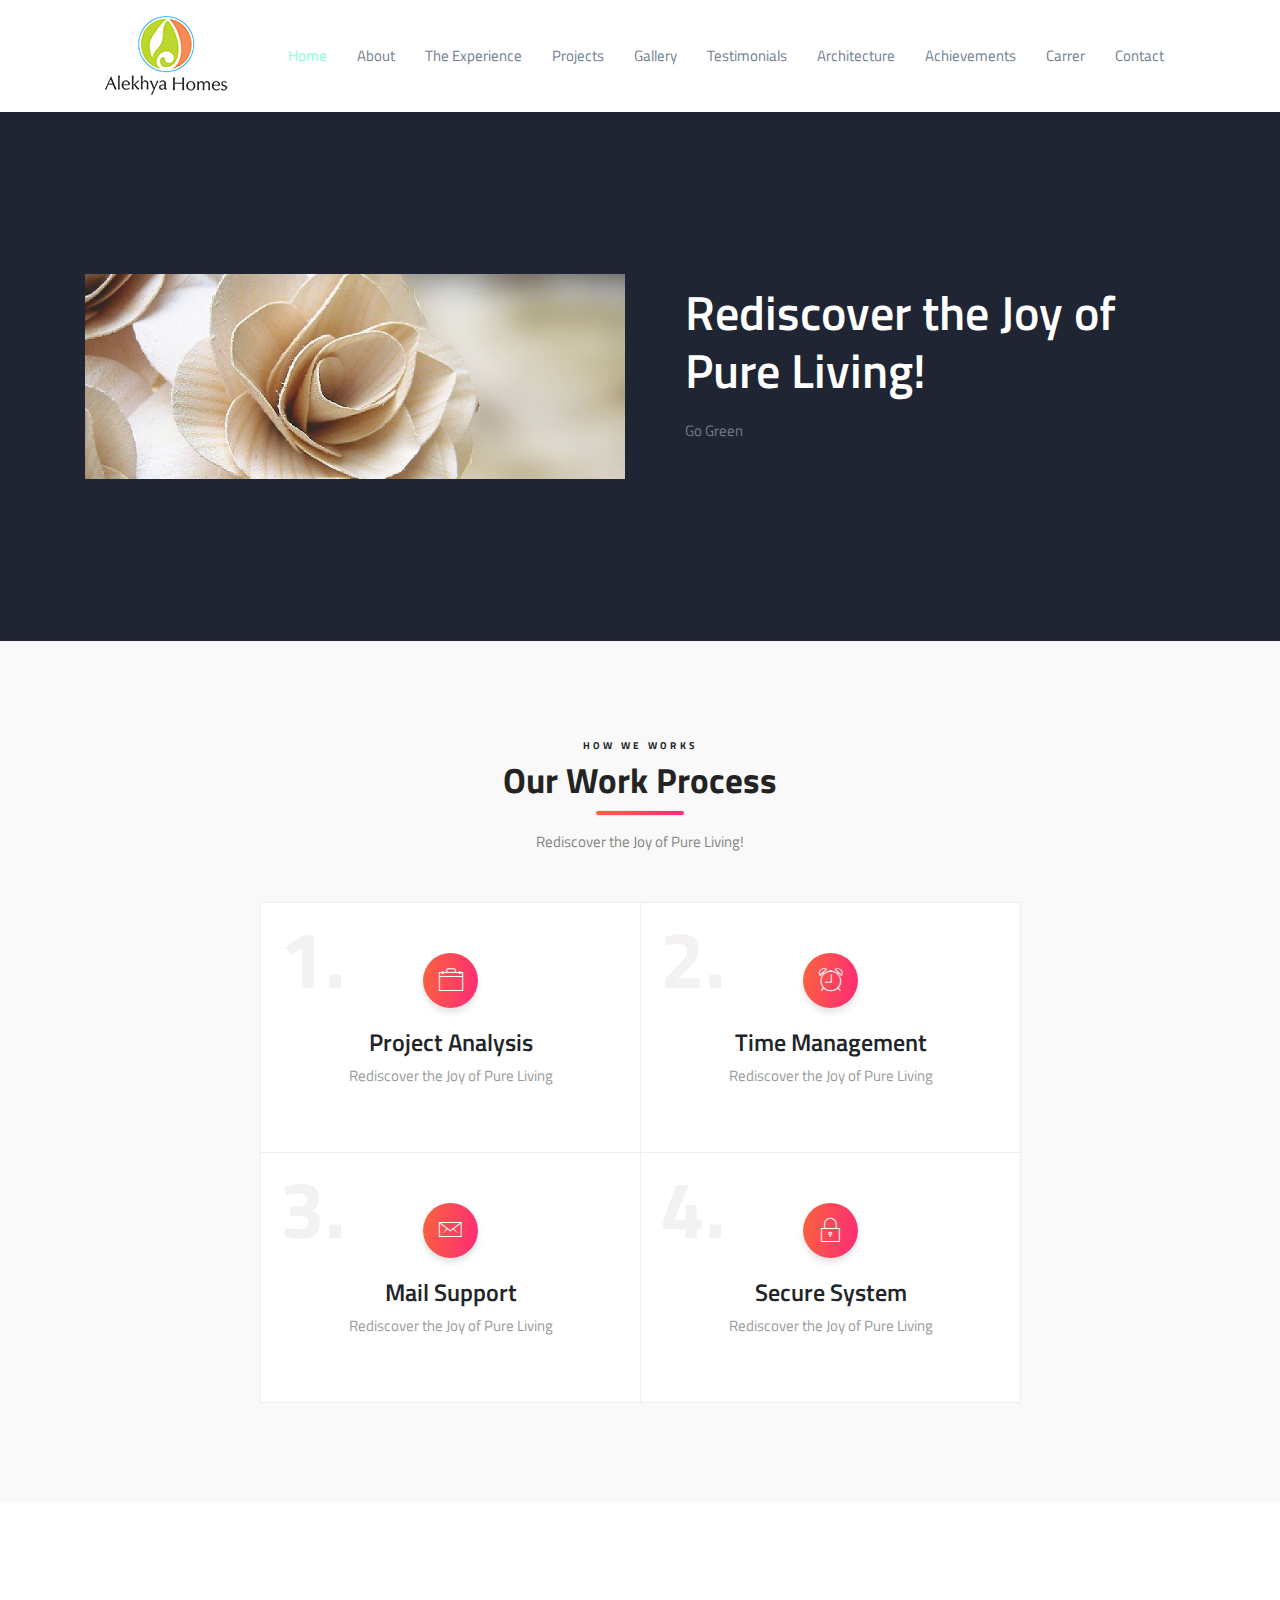
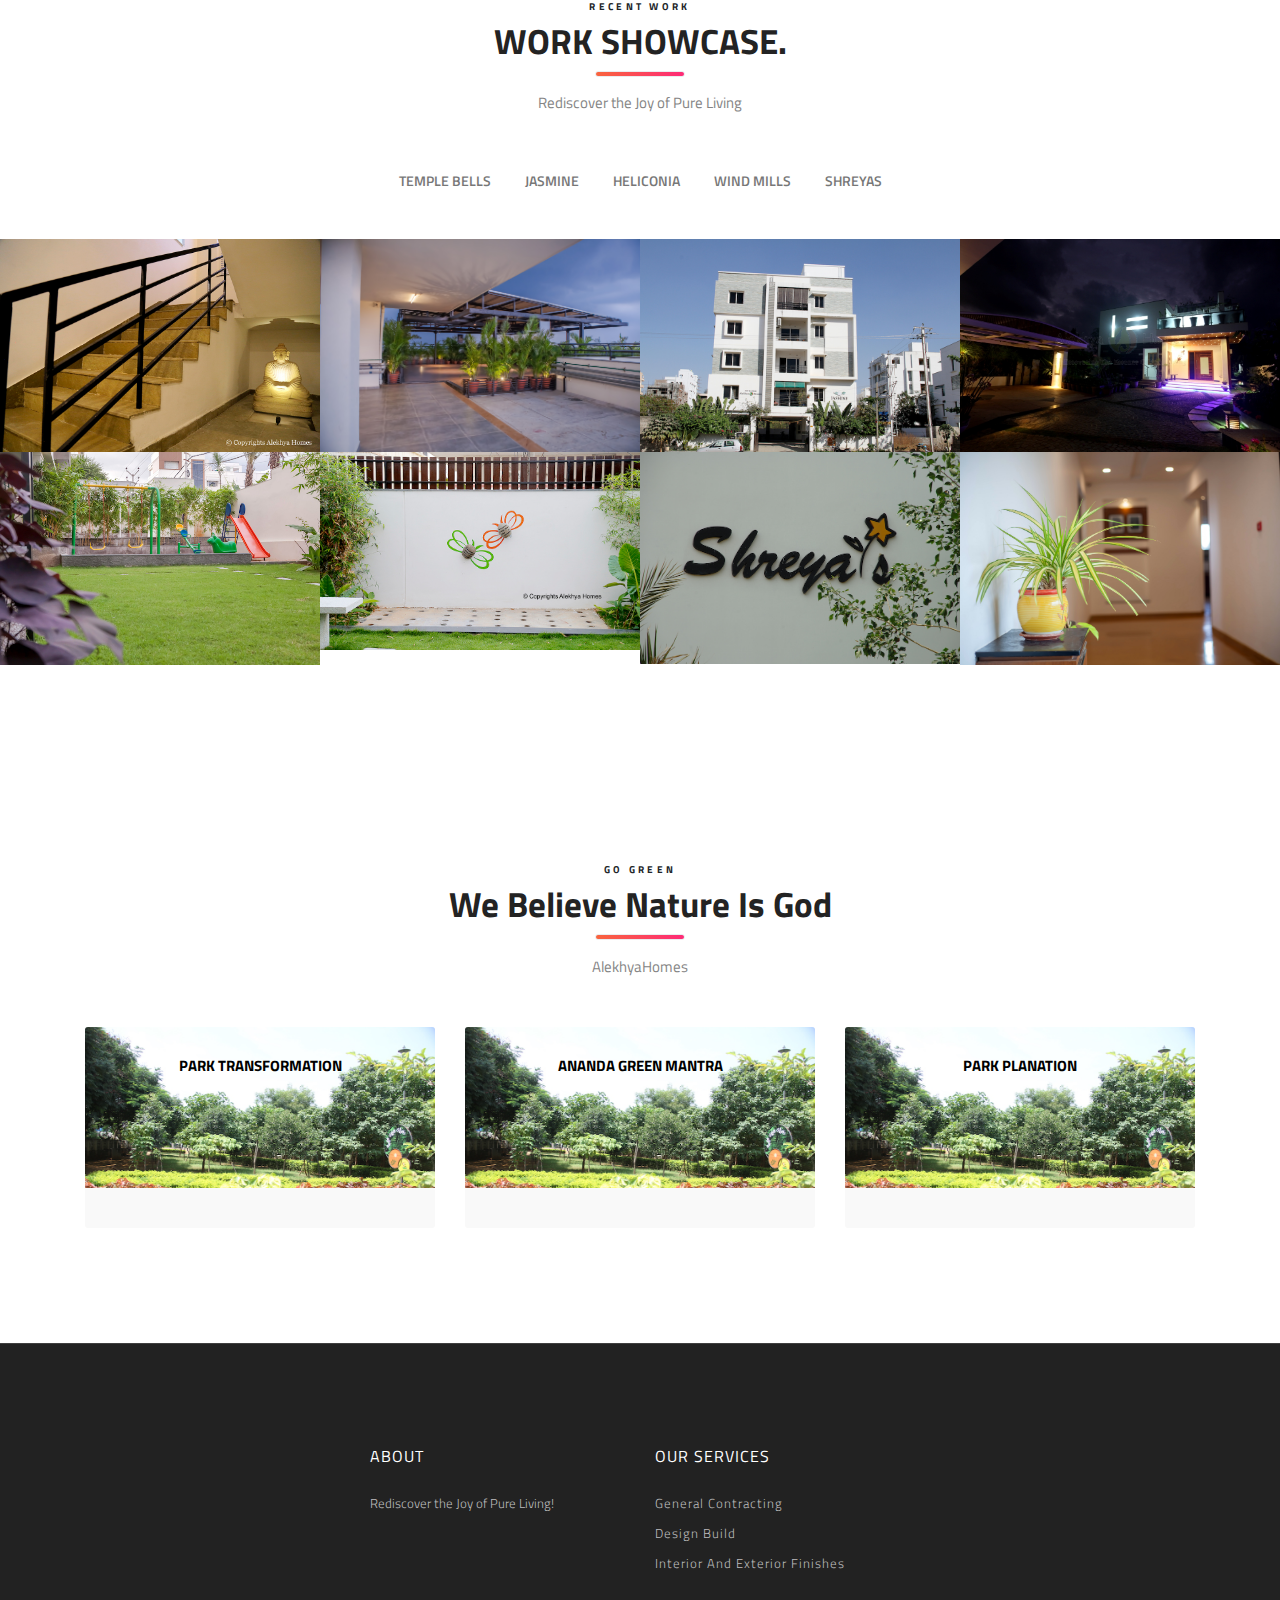
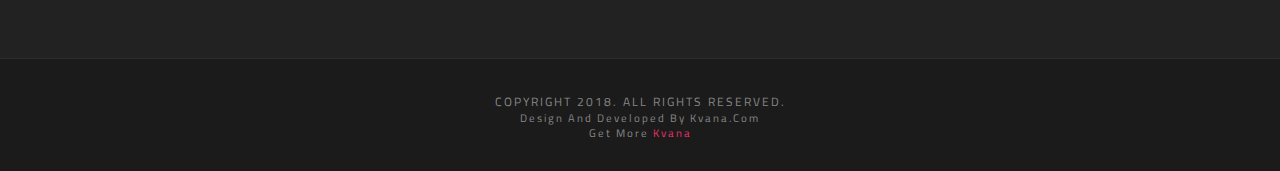
==== index.html @ a881b947 "new website" ====
<!DOCTYPE html>
<!--[if lt IE 7]>      <html class="no-js lt-ie9 lt-ie8 lt-ie7"> <![endif]-->
<!--[if IE 7]>         <html class="no-js lt-ie9 lt-ie8"> <![endif]-->
<!--[if IE 8]>         <html class="no-js lt-ie9"> <![endif]-->
<!--[if gt IE 8]><!--> 
<html class="no-js"> <!--<![endif]-->
<head>
  <meta http-equiv="Content-Type" content="text/html; charset=UTF-8">
  <meta name="description" content="AlekyaHomes | Rediscover the Joy  of Pure Living">

  <title>AlekyaHomes |Rediscover the Joy  of Pure Living </title>

<!-- Mobile Specific Meta
  ================================================== -->
  <meta name="viewport" content="width=device-width, initial-scale=1">
  
  <!-- Favicon -->
  <link rel="shortcut icon" type="image/x-icon" href="images/logo.png" />
  
  <!-- CSS
  ================================================== -->
  <!-- Themefisher Icon font -->
  <link rel="stylesheet" href="plugins/themefisher-font/style.css">
  <!-- bootstrap.min css -->
  <link rel="stylesheet" href="plugins/bootstrap/dist/css/bootstrap.min.css">
  <!-- Lightbox.min css -->
  <link rel="stylesheet" href="plugins/lightbox2/dist/css/lightbox.min.css">
  <!-- Slick Carousel -->
  <link rel="stylesheet" href="plugins/slick-carousel/slick/slick.css">
  <link rel="stylesheet" href="plugins/slick-carousel/slick/slick-theme.css">
  <!-- Main Stylesheet -->
  <link rel="stylesheet" href="css/style.css">

</head>

<body id="body">

 <!--
  Start Preloader
  ==================================== -->
  <div id="preloader">
    <div class="preloader">
      <div class="sk-circle1 sk-child"></div>
      <div class="sk-circle2 sk-child"></div>
      <div class="sk-circle3 sk-child"></div>
      <div class="sk-circle4 sk-child"></div>
      <div class="sk-circle5 sk-child"></div>
      <div class="sk-circle6 sk-child"></div>
      <div class="sk-circle7 sk-child"></div>
      <div class="sk-circle8 sk-child"></div>
      <div class="sk-circle9 sk-child"></div>
      <div class="sk-circle10 sk-child"></div>
      <div class="sk-circle11 sk-child"></div>
      <div class="sk-circle12 sk-child"></div>
    </div>
  </div> 
  <!--
  End Preloader
  ==================================== -->


  

<!--
Fixed Navigation
==================================== -->
<section class="header  navigation" style="background-color: white !important">
   <div class="container">
      <div class="row">
         <div class="col-md-12">
            <nav class="navbar navbar-expand-md">
               <a class="navbar-brand" href="index.html">
                  <img src="images/logo.png" alt="logo">
               </a>  
            <button class="navbar-toggler" type="button" data-toggle="collapse" data-target="#navbarSupportedContent" aria-controls="navbarSupportedContent" aria-expanded="false" aria-label="Toggle navigation">
               <span class="tf-ion-android-menu"></span>
            </button>
         <div class="collapse navbar-collapse" id="navbarSupportedContent">
            <ul class="navbar-nav ml-auto">
               <li class="nav-item active">
                  <a class="nav-link" href="index.html">Home </a>
               </li>
               <li class="nav-item">
                  <a class="nav-link" href="about.html">About</a>
               </li>
               <li class="nav-item">
                  <a class="nav-link" href="experience.html">The Experience</a>
               </li>
               <li class="nav-item">
                  <a class="nav-link" href="project.html">Projects</a>
               </li>
               <li class="nav-item">
                  <a class="nav-link" href="gallery.html">Gallery</a>
			   </li>
			   <li class="nav-item">
				<a class="nav-link" href="testimonials.html">Testimonials</a>
			 </li>
			 <li class="nav-item">
				<a class="nav-link" href="architecture.html">Architecture</a>
			 </li>
			 <li class="nav-item">
				<a class="nav-link" href="achievements.html">Achievements</a>
			 </li>
			 <li class="nav-item">
				<a class="nav-link" href="contact.html">Carrer</a>
			 </li>
			 <li class="nav-item">
				<a class="nav-link" href="contact.html">Contact</a>
			 </li>   
            </ul>
         </div>
      </nav>
      
   </div>
</div>
</div>
</section>

 <!--
Welcome Slider
==================================== -->

<section class="hero-area">
	<div class="container">
		<div class="row">
			<div class="col-md-6">
				 <!-- <img class="img-fluid rounded" src="images/slider/video-player-thumb.jpg" alt=""> -->
						 <video height="100%" width="100%"  id="video"  poster="images/slider/video-player-thumb.jpg"onclick="fun()">
							<source src="videoplayback.webm" >
						</video> 
						<script>
							function fun(){
								var video = document.getElementById('video'); 
								video.addEventListener('click',function(){
									// video.play(); 
									if(video.paused) { video.play(); }
									else { video.pause(); }
									 });
							}
						</script>
						<!-- <iframe src="Wood Rose - Fine Living Apartments.mp4" frameborder="0" allowfullscreen></iframe> -->
				</div>
			<br>

			<div class="col-md-6">
				<div class="block">
					&nbsp;
					<h2>Rediscover the Joy  of Pure Living!</h2>
					<p>Go Green</p>
					<ul class="list-inline wow fadeInUp" data-wow-duration=".5s" data-wow-delay=".7s">
						<!-- <li class="list-inline-item">
							<a href="kvana.com" target="_blank" class="btn btn-main">Download More</a>		
						</li> -->
					</ul>
				</div>
			</div>
		</div>
	</div>
</section>	



<!--
Start About Section
==================================== -->
<section class="service-2 section bg-gray">
  <div class="container">
    <div class="row">
      <div class="col">
        <div class="title text-center">
          <h4>How We Works</h4>
          <h2>Our work process</h2>
          <span class="border"></span>
          <p>Rediscover the Joy  of Pure Living!</p>
        </div>
      </div>
    </div>
    <div class="row justify-content-center">
      <div class="col-md-4 col-sm-6 p-0">
        <div class="service-item text-center">
            <span class="count">1.</span>
            <i class="tf-ion-ios-briefcase-outline"></i>
            <h4>Project Analysis</h4>
            <p>Rediscover the Joy  of Pure Living</p>
        </div>
      </div>
      <div class="col-md-4 col-sm-6 p-0">
        <div class="service-item text-center">
          <span class="count">2.</span>
          <i class="tf-ion-ios-alarm-outline"></i>
          <h4>Time Management</h4>
          <p>Rediscover the Joy  of Pure Living</p>
        </div>
      </div>
      <div class="w-100"></div>
      <div class="col-md-4 col-sm-6 p-0">
        <div class="service-item text-center">
          <span class="count">3.</span>
          <i class="tf-ion-ios-email-outline"></i>
          <h4>Mail Support</h4>
          <p>Rediscover the Joy  of Pure Living</p>
        </div>
      </div>
      <div class="col-md-4 col-sm-6 p-0">
        <div class="service-item text-center">
          <span class="count">4.</span>
          <i class="tf-ion-ios-locked-outline"></i>
          <h4>Secure System</h4>
          <p>Rediscover the Joy  of Pure Living</p>
        </div>
      </div>
    </div>    <!-- End row -->
  </div>    <!-- End container -->
</section>   <!-- End section -->

<!-- Start Portfolio Section
=========================================== -->
<section class="portfolio section" id="portfolio">
	<div class="container-fluid">
		<div class="row">
			<div class="col">
				<div class="title text-center">
					<h4>RECENT WORK</h4>
					<h2>WORK SHOWCASE.</h2>
					<span class="border"></span>
					<p>Rediscover the Joy  of Pure Living</p>
				</div>
			</div>
		</div>
		<div class="row" >
			<div class="col-lg-12">
				<!-- /section title -->
				<div class="portfolio-filter">
					<button type="button" data-filter=".TempleBells">Temple Bells</button>
					<button type="button" data-filter=".Jasmine">Jasmine</button>
					<button type="button" data-filter=".Heliconia">Heliconia</button>
					<button type="button" data-filter=".WindMills">Wind Mills</button>
					<button type="button" data-filter=".Shreyas">Shreyas</button>
				</div>
			</div>
		</div> <!-- /end col-lg-12 -->
		<div class="row portfolio-items-wrapper">
			<div class="col-6 col-md-3 padding-0 mix TempleBells">
				<div class="portfolio-block">
					<img class="img-fluid" src="images/portfolio/portfolio-1.jpg" alt="">
					<div class="caption">
						<a class="search-icon" href="images/portfolio/portfolio-1.jpg" data-lightbox="image-1">
							<i class="tf-ion-ios-search-strong"></i>
						</a>
						<h4><a href="">TempleBells</a></h4>
					</div>
				</div>
			</div>
			
				<div class="col-6 col-md-3 padding-0 mix TempleBells Heliconia">
					<div class="portfolio-block">
						<img class="img-fluid" src="images/portfolio/portfolio-7.jpg" alt="">
						<div class="caption">
							<a class="search-icon" href="images/portfolio/portfolio-7.jpg" data-lightbox="image-2">
								<i class="tf-ion-ios-search-strong"></i>
							</a>
							<h4><a href="">TempleBells</a></h4>
						</div>
					</div>
				</div>
			<div class="col-6 col-md-3 padding-0 mix Jasmine">
				<div class="portfolio-block ">
					<img class="img-fluid" src="images/portfolio/portfolio-2.jpg" alt="">
					<div class="caption">
						<a class="search-icon" href="images/portfolio/portfolio-2.jpg" data-lightbox="image-1">
							<i class="tf-ion-ios-search-strong"></i>
						</a>
						<h4><a href="">Jasmine</a></h4>
					</div>
				</div>
			</div>
			<div class="col-6 col-md-3 padding-0 mix Jasmine">
				<div class="portfolio-block ">
					<img class="img-fluid" src="images/portfolio/portfolio-8.jpg" alt="">
					<div class="caption">
						<a class="search-icon" href="images/portfolio/portfolio-8.jpg" data-lightbox="image-2">
							<i class="tf-ion-ios-search-strong"></i>
						</a>
						<h4><a href="">Jasmine</a></h4>
					</div>
				</div>
			</div>
			<div class="col-6 col-md-3 padding-0 mix WindMills">
				<div class="portfolio-block">
					<img class="img-fluid" src="images/portfolio/portfolio-3.jpg" alt="">
					<div class="caption">
						<a class="search-icon" href="images/portfolio/portfolio-3.jpg" data-lightbox="image-1">
							<i class="tf-ion-ios-search-strong"></i>
						</a>
						<h4><a href="">WindMills</a></h4>
					</div>
				</div>
			</div>
			<div class="col-6 col-md-3 padding-0 mix Heliconia">
				<div class="portfolio-block">
					<img class="img-fluid" src="images/portfolio/portfolio-4.jpg" alt="">
					<div class="caption">
						<a class="search-icon" href="images/portfolio/portfolio-4.jpg" data-lightbox="image-1">
							<i class="tf-ion-ios-search-strong"></i>
						</a>
						<h4><a href="">Heliconia</a></h4>
					</div>
				</div>
			</div>
			<div class="col-6 col-md-3 padding-0 mix Shreyas">
				<div class="portfolio-block">
					<img class="img-fluid" src="images/portfolio/portfolio-5.jpg" alt="">
					<div class="caption">
						<a class="search-icon" href="images/portfolio/portfolio-5.jpg" data-lightbox="image-1">
							<i class="tf-ion-ios-search-strong"></i>
						</a>
						<h4><a href="">Shreyas</a></h4>
					</div>
				</div>
			</div>
			<div class="col-6 col-md-3 padding-0 mix Shreyas WindMills">
				<div class="portfolio-block">
					<img class="img-fluid" src="images/portfolio/portfolio-6.jpg" alt="">
					<div class="caption">
						<a class="search-icon" href="images/portfolio/portfolio-6.jpg" data-lightbox="image-2">
							<i class="tf-ion-ios-search-strong"></i>
						</a>
						<h4><a href="">Shreyas</a></h4>
					</div>
				</div>
			</div>
		
		</div>
	</div> <!-- end row -->
</section>   <!-- End section -->
					
				
				
				
			


<!-- Start Pricing section
		=========================================== -->
	<section class="pricing-table  section" id="pricing">
		<div class="container">
			<div class="row">
				<div class="col">
					<div class="title text-center">
						<h4>Go Green</h4>
						<h2>We Believe Nature is God </h2>
						<span class="border"></span>
						<p>AlekhyaHomes</p>
					</div>
				</div>
			</div>
			<div class="row">
				<!-- single pricing table -->
				<div class="col-md-4 col-sm-6 col-xs-12" >
					<div class="pricing-item">
						
						<!-- plan name & value -->
						<div class="price-title bg-pricing">
							<h3 style="color:black;">Park Transformation</h3>
							 <strong class="value">&nbsp; </strong>
							<p>&nbsp;</p>
						</div>
						<!-- /plan name & value -->
						
						<!-- plan description -->
						<!-- /plan description -->
						
						<!-- signup button -->
						<!-- <a class="btn btn-main" href="#">Signup</a> -->
						<!-- /signup button -->
						
					</div>
				</div>

				<div class="col-md-4 col-sm-6 col-xs-12"  >
					<div class="pricing-item">
					
						<!-- plan name & value -->
						<div class="price-title  bg-pricing">
							<h3 style="color:black;">Ananda Green Mantra</h3>
							<strong class="value">&nbsp;</strong>
							<p>&nbsp;</p>
						</div>
						
					</div>
				</div>

				<div class="col-md-4 col-sm-6 col-xs-12 mx-auto">
					<div class="pricing-item ">
						
						<!-- plan name & value -->
						<div class="price-title bg-pricing">
							<h3  style="color:black;">Park Planation</h3>
							<strong class="value">&nbsp;</strong>
							<p>&nbsp;</p>
						</div>
				
					</div>
				</div>

				
				
			</div>       <!-- End row -->
		</div>   	<!-- End container -->
	</section>   <!-- End section -->
		




<footer id="footer" class="bg-one">
  <div class="top-footer">
    <div class="container">
      <div class="row">
			<div class="col-sm-3 col-md-3 col-lg-3">
				&nbsp;
				</div>
        <div class="col-sm-3 col-md-3 col-lg-3">
		  <h3>About</h3>
		  <p>Rediscover the Joy  of Pure Living!</p>
        </div>
        <!-- End of .col-sm-3 -->

        <div class="col-sm-3 col-md-3 col-lg-3">
          <h3>Our Services</h3>
          <ul>
				<li><a href="#">General Contracting</a></li>
				<li><a href="#">Design Build</a></li>
				<li><a href="#">Interior and Exterior Finishes</a></li>
          </ul>
		</div>
		<div class="col-sm-3 col-md-3 col-lg-3">
				&nbsp;
				</div>
       
      </div>
    </div> <!-- end container -->
  </div>
  <div class="footer-bottom">
    <h5>Copyright 2018. All rights reserved.</h5>
    <h6>Design and Developed by Kvana.com<br>Get More <a href="http://www.kvana.com" target="_blank">Kvana</a></h6>
  </div>
</footer> <!-- end footer -->

    
    <!-- Main jQuery -->
    <script src="plugins/jquery/dist/jquery.min.js"></script>
    <!-- Bootstrap 3.7 -->
    <script src="plugins/bootstrap/dist/js/popper.min.js"></script>
    <script src="plugins/bootstrap/dist/js/bootstrap.min.js"></script>
    <!-- Parallax -->
    <script src="plugins/parallax/jquery.parallax-1.1.3.js"></script>
    <!-- lightbox -->
    <script src="plugins/lightbox2/dist/js/lightbox.min.js"></script>
    <!-- Owl Carousel -->
    <script src="plugins/slick-carousel/slick/slick.min.js"></script>
    <!-- Portfolio Filtering -->
    <script src="plugins/mixitup/dist/mixitup.min.js"></script>
    <!-- Smooth Scroll js -->
	<script src="plugins/smooth-scroll/dist/js/smooth-scroll.min.js"></script>

    <!-- Custom js -->
    <script src="js/script.js"></script>

  </body>
  </html>
---- plugins/themefisher-font/style.css ----
@font-face {
  font-family: 'themefisher-font';
  src:  url('fonts/themefisher-font.eot?ug5hnh');
  src:  url('fonts/themefisher-font.eot?ug5hnh#iefix') format('embedded-opentype'),
    url('fonts/themefisher-font.ttf?ug5hnh') format('truetype'),
    url('fonts/themefisher-font.woff?ug5hnh') format('woff'),
    url('fonts/themefisher-font.svg?ug5hnh#themefisher-font') format('svg');
  font-weight: normal;
  font-style: normal;
}

[class^="tf-"], [class*=" tf-"] {
  /* use !important to prevent issues with browser extensions that change fonts */
  font-family: 'themefisher-font' !important;
  speak: none;
  font-style: normal;
  font-weight: normal;
  font-variant: normal;
  text-transform: none;
  line-height: 1;

  /* Better Font Rendering =========== */
  -webkit-font-smoothing: antialiased;
  -moz-osx-font-smoothing: grayscale;
}

.tf-ion-alert-circled:before {
  content: "\f100";
}
.tf-ion-alert:before {
  content: "\f101";
}
.tf-ion-android-add-circle:before {
  content: "\f359";
}
.tf-ion-android-add:before {
  content: "\f2c7";
}
.tf-ion-android-alarm-clock:before {
  content: "\f35a";
}
.tf-ion-android-alert:before {
  content: "\f35b";
}
.tf-ion-android-apps:before {
  content: "\f35c";
}
.tf-ion-android-archive:before {
  content: "\f2c9";
}
.tf-ion-android-arrow-back:before {
  content: "\f2ca";
}
.tf-ion-android-arrow-down:before {
  content: "\f35d";
}
.tf-ion-android-arrow-dropdown-circle:before {
  content: "\f35e";
}
.tf-ion-android-arrow-dropdown:before {
  content: "\f35f";
}
.tf-ion-android-arrow-dropleft-circle:before {
  content: "\f360";
}
.tf-ion-android-arrow-dropleft:before {
  content: "\f361";
}
.tf-ion-android-arrow-dropright-circle:before {
  content: "\f362";
}
.tf-ion-android-arrow-dropright:before {
  content: "\f363";
}
.tf-ion-android-arrow-dropup-circle:before {
  content: "\f364";
}
.tf-ion-android-arrow-dropup:before {
  content: "\f365";
}
.tf-ion-android-arrow-forward:before {
  content: "\f30f";
}
.tf-ion-android-arrow-up:before {
  content: "\f366";
}
.tf-ion-android-attach:before {
  content: "\f367";
}
.tf-ion-android-bar:before {
  content: "\f368";
}
.tf-ion-android-bicycle:before {
  content: "\f369";
}
.tf-ion-android-boat:before {
  content: "\f36a";
}
.tf-ion-android-bookmark:before {
  content: "\f36b";
}
.tf-ion-android-bulb:before {
  content: "\f36c";
}
.tf-ion-android-bus:before {
  content: "\f36d";
}
.tf-ion-android-calendar:before {
  content: "\f2d1";
}
.tf-ion-android-call:before {
  content: "\f2d2";
}
.tf-ion-android-camera:before {
  content: "\f2d3";
}
.tf-ion-android-cancel:before {
  content: "\f36e";
}
.tf-ion-android-car:before {
  content: "\f36f";
}
.tf-ion-android-cart:before {
  content: "\f370";
}
.tf-ion-android-chat:before {
  content: "\f2d4";
}
.tf-ion-android-checkbox-blank:before {
  content: "\f371";
}
.tf-ion-android-checkbox-outline-blank:before {
  content: "\f372";
}
.tf-ion-android-checkbox-outline:before {
  content: "\f373";
}
.tf-ion-android-checkbox:before {
  content: "\f374";
}
.tf-ion-android-checkmark-circle:before {
  content: "\f375";
}
.tf-ion-android-clipboard:before {
  content: "\f376";
}
.tf-ion-android-close:before {
  content: "\f2d7";
}
.tf-ion-android-cloud-circle:before {
  content: "\f377";
}
.tf-ion-android-cloud-done:before {
  content: "\f378";
}
.tf-ion-android-cloud-outline:before {
  content: "\f379";
}
.tf-ion-android-cloud:before {
  content: "\f37a";
}
.tf-ion-android-color-palette:before {
  content: "\f37b";
}
.tf-ion-android-compass:before {
  content: "\f37c";
}
.tf-ion-android-contact:before {
  content: "\f2d8";
}
.tf-ion-android-contacts:before {
  content: "\f2d9";
}
.tf-ion-android-contract:before {
  content: "\f37d";
}
.tf-ion-android-create:before {
  content: "\f37e";
}
.tf-ion-android-delete:before {
  content: "\f37f";
}
.tf-ion-android-desktop:before {
  content: "\f380";
}
.tf-ion-android-document:before {
  content: "\f381";
}
.tf-ion-android-done-all:before {
  content: "\f382";
}
.tf-ion-android-done:before {
  content: "\f383";
}
.tf-ion-android-download:before {
  content: "\f2dd";
}
.tf-ion-android-drafts:before {
  content: "\f384";
}
.tf-ion-android-exit:before {
  content: "\f385";
}
.tf-ion-android-expand:before {
  content: "\f386";
}
.tf-ion-android-favorite-outline:before {
  content: "\f387";
}
.tf-ion-android-favorite:before {
  content: "\f388";
}
.tf-ion-android-film:before {
  content: "\f389";
}
.tf-ion-android-folder-open:before {
  content: "\f38a";
}
.tf-ion-android-folder:before {
  content: "\f2e0";
}
.tf-ion-android-funnel:before {
  content: "\f38b";
}
.tf-ion-android-globe:before {
  content: "\f38c";
}
.tf-ion-android-hand:before {
  content: "\f2e3";
}
.tf-ion-android-hangout:before {
  content: "\f38d";
}
.tf-ion-android-happy:before {
  content: "\f38e";
}
.tf-ion-android-home:before {
  content: "\f38f";
}
.tf-ion-android-image:before {
  content: "\f2e4";
}
.tf-ion-android-laptop:before {
  content: "\f390";
}
.tf-ion-android-list:before {
  content: "\f391";
}
.tf-ion-android-locate:before {
  content: "\f2e9";
}
.tf-ion-android-lock:before {
  content: "\f392";
}
.tf-ion-android-mail:before {
  content: "\f2eb";
}
.tf-ion-android-map:before {
  content: "\f393";
}
.tf-ion-android-menu:before {
  content: "\f394";
}
.tf-ion-android-microphone-off:before {
  content: "\f395";
}
.tf-ion-android-microphone:before {
  content: "\f2ec";
}
.tf-ion-android-more-horizontal:before {
  content: "\f396";
}
.tf-ion-android-more-vertical:before {
  content: "\f397";
}
.tf-ion-android-navigate:before {
  content: "\f398";
}
.tf-ion-android-notifications-none:before {
  content: "\f399";
}
.tf-ion-android-notifications-off:before {
  content: "\f39a";
}
.tf-ion-android-notifications:before {
  content: "\f39b";
}
.tf-ion-android-open:before {
  content: "\f39c";
}
.tf-ion-android-options:before {
  content: "\f39d";
}
.tf-ion-android-people:before {
  content: "\f39e";
}
.tf-ion-android-person-add:before {
  content: "\f39f";
}
.tf-ion-android-person:before {
  content: "\f3a0";
}
.tf-ion-android-phone-landscape:before {
  content: "\f3a1";
}
.tf-ion-android-phone-portrait:before {
  content: "\f3a2";
}
.tf-ion-android-pin:before {
  content: "\f3a3";
}
.tf-ion-android-plane:before {
  content: "\f3a4";
}
.tf-ion-android-playstore:before {
  content: "\f2f0";
}
.tf-ion-android-print:before {
  content: "\f3a5";
}
.tf-ion-android-radio-button-off:before {
  content: "\f3a6";
}
.tf-ion-android-radio-button-on:before {
  content: "\f3a7";
}
.tf-ion-android-refresh:before {
  content: "\f3a8";
}
.tf-ion-android-remove-circle:before {
  content: "\f3a9";
}
.tf-ion-android-remove:before {
  content: "\f2f4";
}
.tf-ion-android-restaurant:before {
  content: "\f3aa";
}
.tf-ion-android-sad:before {
  content: "\f3ab";
}
.tf-ion-android-search:before {
  content: "\f2f5";
}
.tf-ion-android-send:before {
  content: "\f2f6";
}
.tf-ion-android-settings:before {
  content: "\f2f7";
}
.tf-ion-android-share-alt:before {
  content: "\f3ac";
}
.tf-ion-android-share:before {
  content: "\f2f8";
}
.tf-ion-android-star-half:before {
  content: "\f3ad";
}
.tf-ion-android-star-outline:before {
  content: "\f3ae";
}
.tf-ion-android-star:before {
  content: "\f2fc";
}
.tf-ion-android-stopwatch:before {
  content: "\f2fd";
}
.tf-ion-android-subway:before {
  content: "\f3af";
}
.tf-ion-android-sunny:before {
  content: "\f3b0";
}
.tf-ion-android-sync:before {
  content: "\f3b1";
}
.tf-ion-android-textsms:before {
  content: "\f3b2";
}
.tf-ion-android-time:before {
  content: "\f3b3";
}
.tf-ion-android-train:before {
  content: "\f3b4";
}
.tf-ion-android-unlock:before {
  content: "\f3b5";
}
.tf-ion-android-upload:before {
  content: "\f3b6";
}
.tf-ion-android-volume-down:before {
  content: "\f3b7";
}
.tf-ion-android-volume-mute:before {
  content: "\f3b8";
}
.tf-ion-android-volume-off:before {
  content: "\f3b9";
}
.tf-ion-android-volume-up:before {
  content: "\f3ba";
}
.tf-ion-android-walk:before {
  content: "\f3bb";
}
.tf-ion-android-warning:before {
  content: "\f3bc";
}
.tf-ion-android-watch:before {
  content: "\f3bd";
}
.tf-ion-android-wifi:before {
  content: "\f305";
}
.tf-ion-aperture:before {
  content: "\f313";
}
.tf-ion-archive:before {
  content: "\f102";
}
.tf-ion-arrow-down-a:before {
  content: "\f103";
}
.tf-ion-arrow-down-b:before {
  content: "\f104";
}
.tf-ion-arrow-down-c:before {
  content: "\f105";
}
.tf-ion-arrow-expand:before {
  content: "\f25e";
}
.tf-ion-arrow-graph-down-left:before {
  content: "\f25f";
}
.tf-ion-arrow-graph-down-right:before {
  content: "\f260";
}
.tf-ion-arrow-graph-up-left:before {
  content: "\f261";
}
.tf-ion-arrow-graph-up-right:before {
  content: "\f262";
}
.tf-ion-arrow-left-a:before {
  content: "\f106";
}
.tf-ion-arrow-left-b:before {
  content: "\f107";
}
.tf-ion-arrow-left-c:before {
  content: "\f108";
}
.tf-ion-arrow-move:before {
  content: "\f263";
}
.tf-ion-arrow-resize:before {
  content: "\f264";
}
.tf-ion-arrow-return-left:before {
  content: "\f265";
}
.tf-ion-arrow-return-right:before {
  content: "\f266";
}
.tf-ion-arrow-right-a:before {
  content: "\f109";
}
.tf-ion-arrow-right-b:before {
  content: "\f10a";
}
.tf-ion-arrow-right-c:before {
  content: "\f10b";
}
.tf-ion-arrow-shrink:before {
  content: "\f267";
}
.tf-ion-arrow-swap:before {
  content: "\f268";
}
.tf-ion-arrow-up-a:before {
  content: "\f10c";
}
.tf-ion-arrow-up-b:before {
  content: "\f10d";
}
.tf-ion-arrow-up-c:before {
  content: "\f10e";
}
.tf-ion-asterisk:before {
  content: "\f314";
}
.tf-ion-at:before {
  content: "\f10f";
}
.tf-ion-backspace-outline:before {
  content: "\f3be";
}
.tf-ion-backspace:before {
  content: "\f3bf";
}
.tf-ion-bag:before {
  content: "\f110";
}
.tf-ion-battery-charging:before {
  content: "\f111";
}
.tf-ion-battery-empty:before {
  content: "\f112";
}
.tf-ion-battery-full:before {
  content: "\f113";
}
.tf-ion-battery-half:before {
  content: "\f114";
}
.tf-ion-battery-low:before {
  content: "\f115";
}
.tf-ion-beaker:before {
  content: "\f269";
}
.tf-ion-beer:before {
  content: "\f26a";
}
.tf-ion-bluetooth:before {
  content: "\f116";
}
.tf-ion-bonfire:before {
  content: "\f315";
}
.tf-ion-bookmark:before {
  content: "\f26b";
}
.tf-ion-bowtie:before {
  content: "\f3c0";
}
.tf-ion-briefcase:before {
  content: "\f26c";
}
.tf-ion-bug:before {
  content: "\f2be";
}
.tf-ion-calculator:before {
  content: "\f26d";
}
.tf-ion-calendar:before {
  content: "\f117";
}
.tf-ion-camera:before {
  content: "\f118";
}
.tf-ion-card:before {
  content: "\f119";
}
.tf-ion-cash:before {
  content: "\f316";
}
.tf-ion-chatbox-working:before {
  content: "\f11a";
}
.tf-ion-chatbox:before {
  content: "\f11b";
}
.tf-ion-chatboxes:before {
  content: "\f11c";
}
.tf-ion-chatbubble-working:before {
  content: "\f11d";
}
.tf-ion-chatbubble:before {
  content: "\f11e";
}
.tf-ion-chatbubbles:before {
  content: "\f11f";
}
.tf-ion-checkmark-circled:before {
  content: "\f120";
}
.tf-ion-checkmark-round:before {
  content: "\f121";
}
.tf-ion-checkmark:before {
  content: "\f122";
}
.tf-ion-chevron-down:before {
  content: "\f123";
}
.tf-ion-chevron-left:before {
  content: "\f124";
}
.tf-ion-chevron-right:before {
  content: "\f125";
}
.tf-ion-chevron-up:before {
  content: "\f126";
}
.tf-ion-clipboard:before {
  content: "\f127";
}
.tf-ion-clock:before {
  content: "\f26e";
}
.tf-ion-close-circled:before {
  content: "\f128";
}
.tf-ion-close-round:before {
  content: "\f129";
}
.tf-ion-close:before {
  content: "\f12a";
}
.tf-ion-closed-captioning:before {
  content: "\f317";
}
.tf-ion-cloud:before {
  content: "\f12b";
}
.tf-ion-code-download:before {
  content: "\f26f";
}
.tf-ion-code-working:before {
  content: "\f270";
}
.tf-ion-code:before {
  content: "\f271";
}
.tf-ion-coffee:before {
  content: "\f272";
}
.tf-ion-compass:before {
  content: "\f273";
}
.tf-ion-compose:before {
  content: "\f12c";
}
.tf-ion-connection-bars:before {
  content: "\f274";
}
.tf-ion-contrast:before {
  content: "\f275";
}
.tf-ion-crop:before {
  content: "\f3c1";
}
.tf-ion-cube:before {
  content: "\f318";
}
.tf-ion-disc:before {
  content: "\f12d";
}
.tf-ion-document-text:before {
  content: "\f12e";
}
.tf-ion-document:before {
  content: "\f12f";
}
.tf-ion-drag:before {
  content: "\f130";
}
.tf-ion-earth:before {
  content: "\f276";
}
.tf-ion-easel:before {
  content: "\f3c2";
}
.tf-ion-edit:before {
  content: "\f2bf";
}
.tf-ion-egg:before {
  content: "\f277";
}
.tf-ion-eject:before {
  content: "\f131";
}
.tf-ion-email-unread:before {
  content: "\f3c3";
}
.tf-ion-email:before {
  content: "\f132";
}
.tf-ion-erlenmeyer-flask-bubbles:before {
  content: "\f3c4";
}
.tf-ion-erlenmeyer-flask:before {
  content: "\f3c5";
}
.tf-ion-eye-disabled:before {
  content: "\f306";
}
.tf-ion-eye:before {
  content: "\f133";
}
.tf-ion-female:before {
  content: "\f278";
}
.tf-ion-filing:before {
  content: "\f134";
}
.tf-ion-film-marker:before {
  content: "\f135";
}
.tf-ion-fireball:before {
  content: "\f319";
}
.tf-ion-flag:before {
  content: "\f279";
}
.tf-ion-flame:before {
  content: "\f31a";
}
.tf-ion-flash-off:before {
  content: "\f136";
}
.tf-ion-flash:before {
  content: "\f137";
}
.tf-ion-folder:before {
  content: "\f139";
}
.tf-ion-fork-repo:before {
  content: "\f2c0";
}
.tf-ion-fork:before {
  content: "\f27a";
}
.tf-ion-forward:before {
  content: "\f13a";
}
.tf-ion-funnel:before {
  content: "\f31b";
}
.tf-ion-gear-a:before {
  content: "\f13d";
}
.tf-ion-gear-b:before {
  content: "\f13e";
}
.tf-ion-grid:before {
  content: "\f13f";
}
.tf-ion-hammer:before {
  content: "\f27b";
}
.tf-ion-happy-outline:before {
  content: "\f3c6";
}
.tf-ion-happy:before {
  content: "\f31c";
}
.tf-ion-headphone:before {
  content: "\f140";
}
.tf-ion-heart-broken:before {
  content: "\f31d";
}
.tf-ion-heart:before {
  content: "\f141";
}
.tf-ion-help-buoy:before {
  content: "\f27c";
}
.tf-ion-help-circled:before {
  content: "\f142";
}
.tf-ion-help:before {
  content: "\f143";
}
.tf-ion-home:before {
  content: "\f144";
}
.tf-ion-icecream:before {
  content: "\f27d";
}
.tf-ion-image:before {
  content: "\f147";
}
.tf-ion-images:before {
  content: "\f148";
}
.tf-ion-information-circled:before {
  content: "\f149";
}
.tf-ion-information:before {
  content: "\f14a";
}
.tf-ion-ionic:before {
  content: "\f14b";
}
.tf-ion-ios-alarm-outline:before {
  content: "\f3c7";
}
.tf-ion-ios-alarm:before {
  content: "\f3c8";
}
.tf-ion-ios-albums-outline:before {
  content: "\f3c9";
}
.tf-ion-ios-albums:before {
  content: "\f3ca";
}
.tf-ion-ios-americanfootball-outline:before {
  content: "\f3cb";
}
.tf-ion-ios-americanfootball:before {
  content: "\f3cc";
}
.tf-ion-ios-analytics-outline:before {
  content: "\f3cd";
}
.tf-ion-ios-analytics:before {
  content: "\f3ce";
}
.tf-ion-ios-arrow-back:before {
  content: "\f3cf";
}
.tf-ion-ios-arrow-down:before {
  content: "\f3d0";
}
.tf-ion-ios-arrow-forward:before {
  content: "\f3d1";
}
.tf-ion-ios-arrow-left:before {
  content: "\f3d2";
}
.tf-ion-ios-arrow-right:before {
  content: "\f3d3";
}
.tf-ion-ios-arrow-thin-down:before {
  content: "\f3d4";
}
.tf-ion-ios-arrow-thin-left:before {
  content: "\f3d5";
}
.tf-ion-ios-arrow-thin-right:before {
  content: "\f3d6";
}
.tf-ion-ios-arrow-thin-up:before {
  content: "\f3d7";
}
.tf-ion-ios-arrow-up:before {
  content: "\f3d8";
}
.tf-ion-ios-at-outline:before {
  content: "\f3d9";
}
.tf-ion-ios-at:before {
  content: "\f3da";
}
.tf-ion-ios-barcode-outline:before {
  content: "\f3db";
}
.tf-ion-ios-barcode:before {
  content: "\f3dc";
}
.tf-ion-ios-baseball-outline:before {
  content: "\f3dd";
}
.tf-ion-ios-baseball:before {
  content: "\f3de";
}
.tf-ion-ios-basketball-outline:before {
  content: "\f3df";
}
.tf-ion-ios-basketball:before {
  content: "\f3e0";
}
.tf-ion-ios-bell-outline:before {
  content: "\f3e1";
}
.tf-ion-ios-bell:before {
  content: "\f3e2";
}
.tf-ion-ios-body-outline:before {
  content: "\f3e3";
}
.tf-ion-ios-body:before {
  content: "\f3e4";
}
.tf-ion-ios-bolt-outline:before {
  content: "\f3e5";
}
.tf-ion-ios-bolt:before {
  content: "\f3e6";
}
.tf-ion-ios-book-outline:before {
  content: "\f3e7";
}
.tf-ion-ios-book:before {
  content: "\f3e8";
}
.tf-ion-ios-bookmarks-outline:before {
  content: "\f3e9";
}
.tf-ion-ios-bookmarks:before {
  content: "\f3ea";
}
.tf-ion-ios-box-outline:before {
  content: "\f3eb";
}
.tf-ion-ios-box:before {
  content: "\f3ec";
}
.tf-ion-ios-briefcase-outline:before {
  content: "\f3ed";
}
.tf-ion-ios-briefcase:before {
  content: "\f3ee";
}
.tf-ion-ios-browsers-outline:before {
  content: "\f3ef";
}
.tf-ion-ios-browsers:before {
  content: "\f3f0";
}
.tf-ion-ios-calculator-outline:before {
  content: "\f3f1";
}
.tf-ion-ios-calculator:before {
  content: "\f3f2";
}
.tf-ion-ios-calendar-outline:before {
  content: "\f3f3";
}
.tf-ion-ios-calendar:before {
  content: "\f3f4";
}
.tf-ion-ios-camera-outline:before {
  content: "\f3f5";
}
.tf-ion-ios-camera:before {
  content: "\f3f6";
}
.tf-ion-ios-cart-outline:before {
  content: "\f3f7";
}
.tf-ion-ios-cart:before {
  content: "\f3f8";
}
.tf-ion-ios-chatboxes-outline:before {
  content: "\f3f9";
}
.tf-ion-ios-chatboxes:before {
  content: "\f3fa";
}
.tf-ion-ios-chatbubble-outline:before {
  content: "\f3fb";
}
.tf-ion-ios-chatbubble:before {
  content: "\f3fc";
}
.tf-ion-ios-checkmark-empty:before {
  content: "\f3fd";
}
.tf-ion-ios-checkmark-outline:before {
  content: "\f3fe";
}
.tf-ion-ios-checkmark:before {
  content: "\f3ff";
}
.tf-ion-ios-circle-filled:before {
  content: "\f400";
}
.tf-ion-ios-circle-outline:before {
  content: "\f401";
}
.tf-ion-ios-clock-outline:before {
  content: "\f402";
}
.tf-ion-ios-clock:before {
  content: "\f403";
}
.tf-ion-ios-close-empty:before {
  content: "\f404";
}
.tf-ion-ios-close-outline:before {
  content: "\f405";
}
.tf-ion-ios-close:before {
  content: "\f406";
}
.tf-ion-ios-cloud-download-outline:before {
  content: "\f407";
}
.tf-ion-ios-cloud-download:before {
  content: "\f408";
}
.tf-ion-ios-cloud-outline:before {
  content: "\f409";
}
.tf-ion-ios-cloud-upload-outline:before {
  content: "\f40a";
}
.tf-ion-ios-cloud-upload:before {
  content: "\f40b";
}
.tf-ion-ios-cloud:before {
  content: "\f40c";
}
.tf-ion-ios-cloudy-night-outline:before {
  content: "\f40d";
}
.tf-ion-ios-cloudy-night:before {
  content: "\f40e";
}
.tf-ion-ios-cloudy-outline:before {
  content: "\f40f";
}
.tf-ion-ios-cloudy:before {
  content: "\f410";
}
.tf-ion-ios-cog-outline:before {
  content: "\f411";
}
.tf-ion-ios-cog:before {
  content: "\f412";
}
.tf-ion-ios-color-filter-outline:before {
  content: "\f413";
}
.tf-ion-ios-color-filter:before {
  content: "\f414";
}
.tf-ion-ios-color-wand-outline:before {
  content: "\f415";
}
.tf-ion-ios-color-wand:before {
  content: "\f416";
}
.tf-ion-ios-compose-outline:before {
  content: "\f417";
}
.tf-ion-ios-compose:before {
  content: "\f418";
}
.tf-ion-ios-contact-outline:before {
  content: "\f419";
}
.tf-ion-ios-contact:before {
  content: "\f41a";
}
.tf-ion-ios-copy-outline:before {
  content: "\f41b";
}
.tf-ion-ios-copy:before {
  content: "\f41c";
}
.tf-ion-ios-crop-strong:before {
  content: "\f41d";
}
.tf-ion-ios-crop:before {
  content: "\f41e";
}
.tf-ion-ios-download-outline:before {
  content: "\f41f";
}
.tf-ion-ios-download:before {
  content: "\f420";
}
.tf-ion-ios-drag:before {
  content: "\f421";
}
.tf-ion-ios-email-outline:before {
  content: "\f422";
}
.tf-ion-ios-email:before {
  content: "\f423";
}
.tf-ion-ios-eye-outline:before {
  content: "\f424";
}
.tf-ion-ios-eye:before {
  content: "\f425";
}
.tf-ion-ios-fastforward-outline:before {
  content: "\f426";
}
.tf-ion-ios-fastforward:before {
  content: "\f427";
}
.tf-ion-ios-filing-outline:before {
  content: "\f428";
}
.tf-ion-ios-filing:before {
  content: "\f429";
}
.tf-ion-ios-film-outline:before {
  content: "\f42a";
}
.tf-ion-ios-film:before {
  content: "\f42b";
}
.tf-ion-ios-flag-outline:before {
  content: "\f42c";
}
.tf-ion-ios-flag:before {
  content: "\f42d";
}
.tf-ion-ios-flame-outline:before {
  content: "\f42e";
}
.tf-ion-ios-flame:before {
  content: "\f42f";
}
.tf-ion-ios-flask-outline:before {
  content: "\f430";
}
.tf-ion-ios-flask:before {
  content: "\f431";
}
.tf-ion-ios-flower-outline:before {
  content: "\f432";
}
.tf-ion-ios-flower:before {
  content: "\f433";
}
.tf-ion-ios-folder-outline:before {
  content: "\f434";
}
.tf-ion-ios-folder:before {
  content: "\f435";
}
.tf-ion-ios-football-outline:before {
  content: "\f436";
}
.tf-ion-ios-football:before {
  content: "\f437";
}
.tf-ion-ios-game-controller-a-outline:before {
  content: "\f438";
}
.tf-ion-ios-game-controller-a:before {
  content: "\f439";
}
.tf-ion-ios-game-controller-b-outline:before {
  content: "\f43a";
}
.tf-ion-ios-game-controller-b:before {
  content: "\f43b";
}
.tf-ion-ios-gear-outline:before {
  content: "\f43c";
}
.tf-ion-ios-gear:before {
  content: "\f43d";
}
.tf-ion-ios-glasses-outline:before {
  content: "\f43e";
}
.tf-ion-ios-glasses:before {
  content: "\f43f";
}
.tf-ion-ios-grid-view-outline:before {
  content: "\f440";
}
.tf-ion-ios-grid-view:before {
  content: "\f441";
}
.tf-ion-ios-heart-outline:before {
  content: "\f442";
}
.tf-ion-ios-heart:before {
  content: "\f443";
}
.tf-ion-ios-help-empty:before {
  content: "\f444";
}
.tf-ion-ios-help-outline:before {
  content: "\f445";
}
.tf-ion-ios-help:before {
  content: "\f446";
}
.tf-ion-ios-home-outline:before {
  content: "\f447";
}
.tf-ion-ios-home:before {
  content: "\f448";
}
.tf-ion-ios-infinite-outline:before {
  content: "\f449";
}
.tf-ion-ios-infinite:before {
  content: "\f44a";
}
.tf-ion-ios-information-empty:before {
  content: "\f44b";
}
.tf-ion-ios-information-outline:before {
  content: "\f44c";
}
.tf-ion-ios-information:before {
  content: "\f44d";
}
.tf-ion-ios-ionic-outline:before {
  content: "\f44e";
}
.tf-ion-ios-keypad-outline:before {
  content: "\f44f";
}
.tf-ion-ios-keypad:before {
  content: "\f450";
}
.tf-ion-ios-lightbulb-outline:before {
  content: "\f451";
}
.tf-ion-ios-lightbulb:before {
  content: "\f452";
}
.tf-ion-ios-list-outline:before {
  content: "\f453";
}
.tf-ion-ios-list:before {
  content: "\f454";
}
.tf-ion-ios-location-outline:before {
  content: "\f455";
}
.tf-ion-ios-location:before {
  content: "\f456";
}
.tf-ion-ios-locked-outline:before {
  content: "\f457";
}
.tf-ion-ios-locked:before {
  content: "\f458";
}
.tf-ion-ios-loop-strong:before {
  content: "\f459";
}
.tf-ion-ios-loop:before {
  content: "\f45a";
}
.tf-ion-ios-medical-outline:before {
  content: "\f45b";
}
.tf-ion-ios-medical:before {
  content: "\f45c";
}
.tf-ion-ios-medkit-outline:before {
  content: "\f45d";
}
.tf-ion-ios-medkit:before {
  content: "\f45e";
}
.tf-ion-ios-mic-off:before {
  content: "\f45f";
}
.tf-ion-ios-mic-outline:before {
  content: "\f460";
}
.tf-ion-ios-mic:before {
  content: "\f461";
}
.tf-ion-ios-minus-empty:before {
  content: "\f462";
}
.tf-ion-ios-minus-outline:before {
  content: "\f463";
}
.tf-ion-ios-minus:before {
  content: "\f464";
}
.tf-ion-ios-monitor-outline:before {
  content: "\f465";
}
.tf-ion-ios-monitor:before {
  content: "\f466";
}
.tf-ion-ios-moon-outline:before {
  content: "\f467";
}
.tf-ion-ios-moon:before {
  content: "\f468";
}
.tf-ion-ios-more-outline:before {
  content: "\f469";
}
.tf-ion-ios-more:before {
  content: "\f46a";
}
.tf-ion-ios-musical-note:before {
  content: "\f46b";
}
.tf-ion-ios-musical-notes:before {
  content: "\f46c";
}
.tf-ion-ios-navigate-outline:before {
  content: "\f46d";
}
.tf-ion-ios-navigate:before {
  content: "\f46e";
}
.tf-ion-ios-nutrition-outline:before {
  content: "\f46f";
}
.tf-ion-ios-nutrition:before {
  content: "\f470";
}
.tf-ion-ios-paper-outline:before {
  content: "\f471";
}
.tf-ion-ios-paper:before {
  content: "\f472";
}
.tf-ion-ios-paperplane-outline:before {
  content: "\f473";
}
.tf-ion-ios-paperplane:before {
  content: "\f474";
}
.tf-ion-ios-partlysunny-outline:before {
  content: "\f475";
}
.tf-ion-ios-partlysunny:before {
  content: "\f476";
}
.tf-ion-ios-pause-outline:before {
  content: "\f477";
}
.tf-ion-ios-pause:before {
  content: "\f478";
}
.tf-ion-ios-paw-outline:before {
  content: "\f479";
}
.tf-ion-ios-paw:before {
  content: "\f47a";
}
.tf-ion-ios-people-outline:before {
  content: "\f47b";
}
.tf-ion-ios-people:before {
  content: "\f47c";
}
.tf-ion-ios-person-outline:before {
  content: "\f47d";
}
.tf-ion-ios-person:before {
  content: "\f47e";
}
.tf-ion-ios-personadd-outline:before {
  content: "\f47f";
}
.tf-ion-ios-personadd:before {
  content: "\f480";
}
.tf-ion-ios-photos-outline:before {
  content: "\f481";
}
.tf-ion-ios-photos:before {
  content: "\f482";
}
.tf-ion-ios-pie-outline:before {
  content: "\f483";
}
.tf-ion-ios-pie:before {
  content: "\f484";
}
.tf-ion-ios-pint-outline:before {
  content: "\f485";
}
.tf-ion-ios-pint:before {
  content: "\f486";
}
.tf-ion-ios-play-outline:before {
  content: "\f487";
}
.tf-ion-ios-play:before {
  content: "\f488";
}
.tf-ion-ios-plus-empty:before {
  content: "\f489";
}
.tf-ion-ios-plus-outline:before {
  content: "\f48a";
}
.tf-ion-ios-plus:before {
  content: "\f48b";
}
.tf-ion-ios-pricetag-outline:before {
  content: "\f48c";
}
.tf-ion-ios-pricetag:before {
  content: "\f48d";
}
.tf-ion-ios-pricetags-outline:before {
  content: "\f48e";
}
.tf-ion-ios-pricetags:before {
  content: "\f48f";
}
.tf-ion-ios-printer-outline:before {
  content: "\f490";
}
.tf-ion-ios-printer:before {
  content: "\f491";
}
.tf-ion-ios-pulse-strong:before {
  content: "\f492";
}
.tf-ion-ios-pulse:before {
  content: "\f493";
}
.tf-ion-ios-rainy-outline:before {
  content: "\f494";
}
.tf-ion-ios-rainy:before {
  content: "\f495";
}
.tf-ion-ios-recording-outline:before {
  content: "\f496";
}
.tf-ion-ios-recording:before {
  content: "\f497";
}
.tf-ion-ios-redo-outline:before {
  content: "\f498";
}
.tf-ion-ios-redo:before {
  content: "\f499";
}
.tf-ion-ios-refresh-empty:before {
  content: "\f49a";
}
.tf-ion-ios-refresh-outline:before {
  content: "\f49b";
}
.tf-ion-ios-refresh:before {
  content: "\f49c";
}
.tf-ion-ios-reload:before {
  content: "\f49d";
}
.tf-ion-ios-reverse-camera-outline:before {
  content: "\f49e";
}
.tf-ion-ios-reverse-camera:before {
  content: "\f49f";
}
.tf-ion-ios-rewind-outline:before {
  content: "\f4a0";
}
.tf-ion-ios-rewind:before {
  content: "\f4a1";
}
.tf-ion-ios-rose-outline:before {
  content: "\f4a2";
}
.tf-ion-ios-rose:before {
  content: "\f4a3";
}
.tf-ion-ios-search-strong:before {
  content: "\f4a4";
}
.tf-ion-ios-search:before {
  content: "\f4a5";
}
.tf-ion-ios-settings-strong:before {
  content: "\f4a6";
}
.tf-ion-ios-settings:before {
  content: "\f4a7";
}
.tf-ion-ios-shuffle-strong:before {
  content: "\f4a8";
}
.tf-ion-ios-shuffle:before {
  content: "\f4a9";
}
.tf-ion-ios-skipbackward-outline:before {
  content: "\f4aa";
}
.tf-ion-ios-skipbackward:before {
  content: "\f4ab";
}
.tf-ion-ios-skipforward-outline:before {
  content: "\f4ac";
}
.tf-ion-ios-skipforward:before {
  content: "\f4ad";
}
.tf-ion-ios-snowy:before {
  content: "\f4ae";
}
.tf-ion-ios-speedometer-outline:before {
  content: "\f4af";
}
.tf-ion-ios-speedometer:before {
  content: "\f4b0";
}
.tf-ion-ios-star-half:before {
  content: "\f4b1";
}
.tf-ion-ios-star-outline:before {
  content: "\f4b2";
}
.tf-ion-ios-star:before {
  content: "\f4b3";
}
.tf-ion-ios-stopwatch-outline:before {
  content: "\f4b4";
}
.tf-ion-ios-stopwatch:before {
  content: "\f4b5";
}
.tf-ion-ios-sunny-outline:before {
  content: "\f4b6";
}
.tf-ion-ios-sunny:before {
  content: "\f4b7";
}
.tf-ion-ios-telephone-outline:before {
  content: "\f4b8";
}
.tf-ion-ios-telephone:before {
  content: "\f4b9";
}
.tf-ion-ios-tennisball-outline:before {
  content: "\f4ba";
}
.tf-ion-ios-tennisball:before {
  content: "\f4bb";
}
.tf-ion-ios-thunderstorm-outline:before {
  content: "\f4bc";
}
.tf-ion-ios-thunderstorm:before {
  content: "\f4bd";
}
.tf-ion-ios-time-outline:before {
  content: "\f4be";
}
.tf-ion-ios-time:before {
  content: "\f4bf";
}
.tf-ion-ios-timer-outline:before {
  content: "\f4c0";
}
.tf-ion-ios-timer:before {
  content: "\f4c1";
}
.tf-ion-ios-toggle-outline:before {
  content: "\f4c2";
}
.tf-ion-ios-toggle:before {
  content: "\f4c3";
}
.tf-ion-ios-trash-outline:before {
  content: "\f4c4";
}
.tf-ion-ios-trash:before {
  content: "\f4c5";
}
.tf-ion-ios-undo-outline:before {
  content: "\f4c6";
}
.tf-ion-ios-undo:before {
  content: "\f4c7";
}
.tf-ion-ios-unlocked-outline:before {
  content: "\f4c8";
}
.tf-ion-ios-unlocked:before {
  content: "\f4c9";
}
.tf-ion-ios-upload-outline:before {
  content: "\f4ca";
}
.tf-ion-ios-upload:before {
  content: "\f4cb";
}
.tf-ion-ios-videocam-outline:before {
  content: "\f4cc";
}
.tf-ion-ios-videocam:before {
  content: "\f4cd";
}
.tf-ion-ios-volume-high:before {
  content: "\f4ce";
}
.tf-ion-ios-volume-low:before {
  content: "\f4cf";
}
.tf-ion-ios-wineglass-outline:before {
  content: "\f4d0";
}
.tf-ion-ios-wineglass:before {
  content: "\f4d1";
}
.tf-ion-ios-world-outline:before {
  content: "\f4d2";
}
.tf-ion-ios-world:before {
  content: "\f4d3";
}
.tf-ion-ipad:before {
  content: "\f1f9";
}
.tf-ion-iphone:before {
  content: "\f1fa";
}
.tf-ion-ipod:before {
  content: "\f1fb";
}
.tf-ion-jet:before {
  content: "\f295";
}
.tf-ion-key:before {
  content: "\f296";
}
.tf-ion-knife:before {
  content: "\f297";
}
.tf-ion-laptop:before {
  content: "\f1fc";
}
.tf-ion-leaf:before {
  content: "\f1fd";
}
.tf-ion-levels:before {
  content: "\f298";
}
.tf-ion-lightbulb:before {
  content: "\f299";
}
.tf-ion-link:before {
  content: "\f1fe";
}
.tf-ion-load-a:before {
  content: "\f29a";
}
.tf-ion-load-b:before {
  content: "\f29b";
}
.tf-ion-load-c:before {
  content: "\f29c";
}
.tf-ion-load-d:before {
  content: "\f29d";
}
.tf-ion-location:before {
  content: "\f1ff";
}
.tf-ion-lock-combination:before {
  content: "\f4d4";
}
.tf-ion-locked:before {
  content: "\f200";
}
.tf-ion-log-in:before {
  content: "\f29e";
}
.tf-ion-log-out:before {
  content: "\f29f";
}
.tf-ion-loop:before {
  content: "\f201";
}
.tf-ion-magnet:before {
  content: "\f2a0";
}
.tf-ion-male:before {
  content: "\f2a1";
}
.tf-ion-man:before {
  content: "\f202";
}
.tf-ion-map:before {
  content: "\f203";
}
.tf-ion-medkit:before {
  content: "\f2a2";
}
.tf-ion-merge:before {
  content: "\f33f";
}
.tf-ion-mic-a:before {
  content: "\f204";
}
.tf-ion-mic-b:before {
  content: "\f205";
}
.tf-ion-mic-c:before {
  content: "\f206";
}
.tf-ion-minus-circled:before {
  content: "\f207";
}
.tf-ion-minus-round:before {
  content: "\f208";
}
.tf-ion-minus:before {
  content: "\f209";
}
.tf-ion-model-s:before {
  content: "\f2c1";
}
.tf-ion-monitor:before {
  content: "\f20a";
}
.tf-ion-more:before {
  content: "\f20b";
}
.tf-ion-mouse:before {
  content: "\f340";
}
.tf-ion-music-note:before {
  content: "\f20c";
}
.tf-ion-navicon-round:before {
  content: "\f20d";
}
.tf-ion-navicon:before {
  content: "\f20e";
}
.tf-ion-navigate:before {
  content: "\f2a3";
}
.tf-ion-network:before {
  content: "\f341";
}
.tf-ion-no-smoking:before {
  content: "\f2c2";
}
.tf-ion-nuclear:before {
  content: "\f2a4";
}
.tf-ion-outlet:before {
  content: "\f342";
}
.tf-ion-paintbrush:before {
  content: "\f4d5";
}
.tf-ion-paintbucket:before {
  content: "\f4d6";
}
.tf-ion-paper-airplane:before {
  content: "\f2c3";
}
.tf-ion-paperclip:before {
  content: "\f20f";
}
.tf-ion-pause:before {
  content: "\f210";
}
.tf-ion-person-add:before {
  content: "\f211";
}
.tf-ion-person-stalker:before {
  content: "\f212";
}
.tf-ion-person:before {
  content: "\f213";
}
.tf-ion-pie-graph:before {
  content: "\f2a5";
}
.tf-ion-pin:before {
  content: "\f2a6";
}
.tf-ion-pinpoint:before {
  content: "\f2a7";
}
.tf-ion-pizza:before {
  content: "\f2a8";
}
.tf-ion-plane:before {
  content: "\f214";
}
.tf-ion-planet:before {
  content: "\f343";
}
.tf-ion-play:before {
  content: "\f215";
}
.tf-ion-playstation:before {
  content: "\f30a";
}
.tf-ion-plus-circled:before {
  content: "\f216";
}
.tf-ion-plus-round:before {
  content: "\f217";
}
.tf-ion-plus:before {
  content: "\f218";
}
.tf-ion-podium:before {
  content: "\f344";
}
.tf-ion-pound:before {
  content: "\f219";
}
.tf-ion-power:before {
  content: "\f2a9";
}
.tf-ion-pricetag:before {
  content: "\f2aa";
}
.tf-ion-pricetags:before {
  content: "\f2ab";
}
.tf-ion-printer:before {
  content: "\f21a";
}
.tf-ion-pull-request:before {
  content: "\f345";
}
.tf-ion-qr-scanner:before {
  content: "\f346";
}
.tf-ion-quote:before {
  content: "\f347";
}
.tf-ion-radio-waves:before {
  content: "\f2ac";
}
.tf-ion-record:before {
  content: "\f21b";
}
.tf-ion-refresh:before {
  content: "\f21c";
}
.tf-ion-reply-all:before {
  content: "\f21d";
}
.tf-ion-reply:before {
  content: "\f21e";
}
.tf-ion-ribbon-a:before {
  content: "\f348";
}
.tf-ion-ribbon-b:before {
  content: "\f349";
}
.tf-ion-sad-outline:before {
  content: "\f4d7";
}
.tf-ion-sad:before {
  content: "\f34a";
}
.tf-ion-scissors:before {
  content: "\f34b";
}
.tf-ion-search:before {
  content: "\f21f";
}
.tf-ion-settings:before {
  content: "\f2ad";
}
.tf-ion-share:before {
  content: "\f220";
}
.tf-ion-shuffle:before {
  content: "\f221";
}
.tf-ion-skip-backward:before {
  content: "\f222";
}
.tf-ion-skip-forward:before {
  content: "\f223";
}
.tf-ion-social-android-outline:before {
  content: "\f224";
}
.tf-ion-social-android:before {
  content: "\f225";
}
.tf-ion-social-angular-outline:before {
  content: "\f4d8";
}
.tf-ion-social-angular:before {
  content: "\f4d9";
}
.tf-ion-social-apple-outline:before {
  content: "\f226";
}
.tf-ion-social-apple:before {
  content: "\f227";
}
.tf-ion-social-bitcoin-outline:before {
  content: "\f2ae";
}
.tf-ion-social-bitcoin:before {
  content: "\f2af";
}
.tf-ion-social-buffer-outline:before {
  content: "\f228";
}
.tf-ion-social-buffer:before {
  content: "\f229";
}
.tf-ion-social-chrome-outline:before {
  content: "\f4da";
}
.tf-ion-social-chrome:before {
  content: "\f4db";
}
.tf-ion-social-codepen-outline:before {
  content: "\f4dc";
}
.tf-ion-social-codepen:before {
  content: "\f4dd";
}
.tf-ion-social-css3-outline:before {
  content: "\f4de";
}
.tf-ion-social-css3:before {
  content: "\f4df";
}
.tf-ion-social-designernews-outline:before {
  content: "\f22a";
}
.tf-ion-social-designernews:before {
  content: "\f22b";
}
.tf-ion-social-dribbble-outline:before {
  content: "\f22c";
}
.tf-ion-social-dribbble:before {
  content: "\f22d";
}
.tf-ion-social-dropbox-outline:before {
  content: "\f22e";
}
.tf-ion-social-dropbox:before {
  content: "\f22f";
}
.tf-ion-social-euro-outline:before {
  content: "\f4e0";
}
.tf-ion-social-euro:before {
  content: "\f4e1";
}
.tf-ion-social-facebook-outline:before {
  content: "\f230";
}
.tf-ion-social-facebook:before {
  content: "\f231";
}
.tf-ion-social-foursquare-outline:before {
  content: "\f34c";
}
.tf-ion-social-foursquare:before {
  content: "\f34d";
}
.tf-ion-social-freebsd-devil:before {
  content: "\f2c4";
}
.tf-ion-social-github-outline:before {
  content: "\f232";
}
.tf-ion-social-github:before {
  content: "\f233";
}
.tf-ion-social-google-outline:before {
  content: "\f34e";
}
.tf-ion-social-google:before {
  content: "\f34f";
}
.tf-ion-social-googleplus-outline:before {
  content: "\f234";
}
.tf-ion-social-googleplus:before {
  content: "\f235";
}
.tf-ion-social-hackernews-outline:before {
  content: "\f236";
}
.tf-ion-social-hackernews:before {
  content: "\f237";
}
.tf-ion-social-html5-outline:before {
  content: "\f4e2";
}
.tf-ion-social-html5:before {
  content: "\f4e3";
}
.tf-ion-social-instagram-outline:before {
  content: "\f350";
}
.tf-ion-social-instagram:before {
  content: "\f351";
}
.tf-ion-social-javascript-outline:before {
  content: "\f4e4";
}
.tf-ion-social-javascript:before {
  content: "\f4e5";
}
.tf-ion-social-linkedin-outline:before {
  content: "\f238";
}
.tf-ion-social-linkedin:before {
  content: "\f239";
}
.tf-ion-social-markdown:before {
  content: "\f4e6";
}
.tf-ion-social-nodejs:before {
  content: "\f4e7";
}
.tf-ion-social-octocat:before {
  content: "\f4e8";
}
.tf-ion-social-pinterest-outline:before {
  content: "\f2b0";
}
.tf-ion-social-pinterest:before {
  content: "\f2b1";
}
.tf-ion-social-python:before {
  content: "\f4e9";
}
.tf-ion-social-reddit-outline:before {
  content: "\f23a";
}
.tf-ion-social-reddit:before {
  content: "\f23b";
}
.tf-ion-social-rss-outline:before {
  content: "\f23c";
}
.tf-ion-social-rss:before {
  content: "\f23d";
}
.tf-ion-social-sass:before {
  content: "\f4ea";
}
.tf-ion-social-skype-outline:before {
  content: "\f23e";
}
.tf-ion-social-skype:before {
  content: "\f23f";
}
.tf-ion-social-snapchat-outline:before {
  content: "\f4eb";
}
.tf-ion-social-snapchat:before {
  content: "\f4ec";
}
.tf-ion-social-tumblr-outline:before {
  content: "\f240";
}
.tf-ion-social-tumblr:before {
  content: "\f241";
}
.tf-ion-social-tux:before {
  content: "\f2c5";
}
.tf-ion-social-twitch-outline:before {
  content: "\f4ed";
}
.tf-ion-social-twitch:before {
  content: "\f4ee";
}
.tf-ion-social-twitter-outline:before {
  content: "\f242";
}
.tf-ion-social-twitter:before {
  content: "\f243";
}
.tf-ion-social-usd-outline:before {
  content: "\f352";
}
.tf-ion-social-usd:before {
  content: "\f353";
}
.tf-ion-social-vimeo-outline:before {
  content: "\f244";
}
.tf-ion-social-vimeo:before {
  content: "\f245";
}
.tf-ion-social-whatsapp-outline:before {
  content: "\f4ef";
}
.tf-ion-social-whatsapp:before {
  content: "\f4f0";
}
.tf-ion-social-windows-outline:before {
  content: "\f246";
}
.tf-ion-social-windows:before {
  content: "\f247";
}
.tf-ion-social-wordpress-outline:before {
  content: "\f248";
}
.tf-ion-social-wordpress:before {
  content: "\f249";
}
.tf-ion-social-yahoo-outline:before {
  content: "\f24a";
}
.tf-ion-social-yahoo:before {
  content: "\f24b";
}
.tf-ion-social-yen-outline:before {
  content: "\f4f1";
}
.tf-ion-social-yen:before {
  content: "\f4f2";
}
.tf-ion-social-youtube-outline:before {
  content: "\f24c";
}
.tf-ion-social-youtube:before {
  content: "\f24d";
}
.tf-ion-soup-can-outline:before {
  content: "\f4f3";
}
.tf-ion-soup-can:before {
  content: "\f4f4";
}
.tf-ion-speakerphone:before {
  content: "\f2b2";
}
.tf-ion-speedometer:before {
  content: "\f2b3";
}
.tf-ion-spoon:before {
  content: "\f2b4";
}
.tf-ion-star:before {
  content: "\f24e";
}
.tf-ion-stats-bars:before {
  content: "\f2b5";
}
.tf-ion-steam:before {
  content: "\f30b";
}
.tf-ion-stop:before {
  content: "\f24f";
}
.tf-ion-thermometer:before {
  content: "\f2b6";
}
.tf-ion-thumbsdown:before {
  content: "\f250";
}
.tf-ion-thumbsup:before {
  content: "\f251";
}
.tf-ion-toggle-filled:before {
  content: "\f354";
}
.tf-ion-toggle:before {
  content: "\f355";
}
.tf-ion-transgender:before {
  content: "\f4f5";
}
.tf-ion-trash-a:before {
  content: "\f252";
}
.tf-ion-trash-b:before {
  content: "\f253";
}
.tf-ion-trophy:before {
  content: "\f356";
}
.tf-ion-tshirt-outline:before {
  content: "\f4f6";
}
.tf-ion-tshirt:before {
  content: "\f4f7";
}
.tf-ion-umbrella:before {
  content: "\f2b7";
}
.tf-ion-university:before {
  content: "\f357";
}
.tf-ion-unlocked:before {
  content: "\f254";
}
.tf-ion-upload:before {
  content: "\f255";
}
.tf-ion-usb:before {
  content: "\f2b8";
}
.tf-ion-videocamera:before {
  content: "\f256";
}
.tf-ion-volume-high:before {
  content: "\f257";
}
.tf-ion-volume-low:before {
  content: "\f258";
}
.tf-ion-volume-medium:before {
  content: "\f259";
}
.tf-ion-volume-mute:before {
  content: "\f25a";
}
.tf-ion-wand:before {
  content: "\f358";
}
.tf-ion-waterdrop:before {
  content: "\f25b";
}
.tf-ion-wifi:before {
  content: "\f25c";
}
.tf-ion-wineglass:before {
  content: "\f2b9";
}
.tf-ion-woman:before {
  content: "\f25d";
}
.tf-ion-wrench:before {
  content: "\f2ba";
}
.tf-ion-xbox:before {
  content: "\f30c";
}
.tf-mobile:before {
  content: "\e000";
}
.tf-laptop:before {
  content: "\e001";
}
.tf-desktop:before {
  content: "\e002";
}
.tf-phone2:before {
  content: "\e004";
}
.tf-document3:before {
  content: "\e005";
}
.tf-documents5:before {
  content: "\e006";
}
.tf-search3:before {
  content: "\e007";
}
.tf-clipboard4:before {
  content: "\e008";
}
.tf-newspaper:before {
  content: "\e009";
}
.tf-notebook9:before {
  content: "\e00a";
}
.tf-book-open:before {
  content: "\e00b";
}
.tf-browser:before {
  content: "\e00c";
}
.tf-calendar2:before {
  content: "\e00d";
}
.tf-presentation:before {
  content: "\e00e";
}
.tf-picture:before {
  content: "\e00f";
}
.tf-pictures:before {
  content: "\e010";
}
.tf-video:before {
  content: "\e011";
}
.tf-camera2:before {
  content: "\e012";
}
.tf-printer:before {
  content: "\e013";
}
.tf-toolbox:before {
  content: "\e014";
}
.tf-briefcase2:before {
  content: "\e015";
}
.tf-wallet:before {
  content: "\e016";
}
.tf-gift2:before {
  content: "\e017";
}
.tf-bargraph:before {
  content: "\e018";
}
.tf-grid:before {
  content: "\e019";
}
.tf-expand2:before {
  content: "\e01a";
}
.tf-focus:before {
  content: "\e01b";
}
.tf-edit:before {
  content: "\e01c";
}
.tf-ribbon:before {
  content: "\e01e";
}
.tf-adjustments:before {
  content: "\e01d";
}
.tf-hourglass:before {
  content: "\e01f";
}
.tf-lock2:before {
  content: "\e020";
}
.tf-megaphone:before {
  content: "\e021";
}
.tf-shield2:before {
  content: "\e022";
}
.tf-trophy6:before {
  content: "\e023";
}
.tf-flag2:before {
  content: "\e024";
}
.tf-map2:before {
  content: "\e025";
}
.tf-puzzle:before {
  content: "\e026";
}
.tf-basket:before {
  content: "\e027";
}
.tf-envelope2:before {
  content: "\e028";
}
.tf-streetsign:before {
  content: "\e029";
}
.tf-telescope:before {
  content: "\e02a";
}
.tf-gears:before {
  content: "\e02b";
}
.tf-key:before {
  content: "\e02c";
}
.tf-paperclip4:before {
  content: "\e02d";
}
.tf-attachment:before {
  content: "\e02e";
}
.tf-pricetags:before {
  content: "\e02f";
}
.tf-lightbulb:before {
  content: "\e030";
}
.tf-layers:before {
  content: "\e031";
}
.tf-pencil2:before {
  content: "\e032";
}
.tf-tools:before {
  content: "\e033";
}
.tf-tools-2:before {
  content: "\e034";
}
.tf-scissors2:before {
  content: "\e035";
}
.tf-paintbrush:before {
  content: "\e036";
}
.tf-magnifying-glass:before {
  content: "\e037";
}
.tf-circle-compass:before {
  content: "\e038";
}
.tf-linegraph:before {
  content: "\e039";
}
.tf-mic:before {
  content: "\e03a";
}
.tf-strategy:before {
  content: "\e03b";
}
.tf-beaker:before {
  content: "\e03c";
}
.tf-caution:before {
  content: "\e03d";
}
.tf-recycle2:before {
  content: "\e03e";
}
.tf-anchor2:before {
  content: "\e03f";
}
.tf-profile-male:before {
  content: "\e040";
}
.tf-profile-female:before {
  content: "\e041";
}
.tf-bike:before {
  content: "\e042";
}
.tf-wine:before {
  content: "\e043";
}
.tf-hotairballoon:before {
  content: "\e044";
}
.tf-globe:before {
  content: "\e045";
}
.tf-genius:before {
  content: "\e046";
}
.tf-map-pin:before {
  content: "\e047";
}
.tf-dial:before {
  content: "\e048";
}
.tf-chat:before {
  content: "\e049";
}
.tf-heart2:before {
  content: "\e04a";
}
.tf-upload2:before {
  content: "\e04c";
}
.tf-download2:before {
  content: "\e04d";
}
.tf-target3:before {
  content: "\e04e";
}
.tf-hazardous:before {
  content: "\e04f";
}
.tf-piechart:before {
  content: "\e050";
}
.tf-speedometer:before {
  content: "\e051";
}
.tf-global:before {
  content: "\e052";
}
.tf-compass:before {
  content: "\e053";
}
.tf-lifesaver:before {
  content: "\e054";
}
.tf-clock:before {
  content: "\e055";
}
.tf-aperture:before {
  content: "\e056";
}
.tf-quote:before {
  content: "\e057";
}
.tf-scope:before {
  content: "\e058";
}
.tf-alarmclock:before {
  content: "\e059";
}
.tf-refresh:before {
  content: "\e05a";
}
.tf-happy:before {
  content: "\e05b";
}
.tf-facebook:before {
  content: "\e05d";
}
.tf-twitter:before {
  content: "\e05e";
}
.tf-googleplus:before {
  content: "\e05f";
}
.tf-rss:before {
  content: "\e060";
}
.tf-tumblr:before {
  content: "\e061";
}
.tf-linkedin:before {
  content: "\e062";
}
.tf-dribbble:before {
  content: "\e063";
}
---- css/style.css ----
@import url("https://fonts.googleapis.com/css?family=Titillium+Web:300,400,600,700");
body {
  line-height: 1.4;
  font-family: "Titillium Web", sans-serif;
  -webkit-font-smoothing: antialiased;
}

p {
  font-family: "Titillium Web", sans-serif;
  color: #9a9a9a;
  font-size: 15px;
}

h1, h2, h3, h4, h5, h6 {
  font-family: "Titillium Web", sans-serif;
  font-weight: 600;
}

/*=== MEDIA QUERY ===*/
.no-padding {
  padding: 0 !important;
}

.inline-block {
  display: inline-block;
}

ol, ul {
  margin: 0;
  padding: 0;
  list-style: none;
}

figure {
  margin: 0;
}

a {
  transition: all .3s ease-in 0s;
}

iframe {
  border: 0;
}

a, a:focus, a:hover {
  text-decoration: none;
  outline: 0;
}

a:focus, a:hover {
  color: #f0326b;
}

.btn-main, .btn-main-sm {
  background-color: #21D6BF;
  background-image: linear-gradient(100deg, #f9643d, #fe2a77);
  color: #fff;
  display: inline-block;
  font-size: 14px;
  letter-spacing: 1px;
  padding: 10px 40px;
  text-transform: uppercase;
  border: 1px solid transparent;
  border-radius: 2px;
}

.btn-main:hover, .btn-main-sm:hover {
  color: #fff;
}

.btn-main-sm {
  padding: 8px 20px;
  font-size: 12px;
}

.btn-transparent {
  color: #fff;
  border: 1px solid #fff;
  display: inline-block;
  font-size: 13px;
  letter-spacing: 1px;
  padding: 10px 40px;
  text-transform: uppercase;
}

.btn-transparent:hover {
  color: #fff;
}

.mt-10 {
  margin-top: 10px;
}

.mt-20 {
  margin-top: 20px;
}

.mt-30 {
  margin-top: 30px;
}

.mt-40 {
  margin-top: 40px;
}

.mt-50 {
  margin-top: 50px;
}

.btn:focus {
  color: #ddd;
}

#home {
  position: relative;
}

.section {
  padding: 100px 0;
}

@media (max-width: 480px) {
  .section {
    padding: 40px 0;
  }
}

.padding-0 {
  padding: 0;
}

@media (max-width: 768px) {
  .padding-0 {
    padding: 0 15px;
  }
}

.section-sm {
  padding: 70px 0;
}

.section-xs {
  padding: 40px 0;
}

.btn.active:focus, .btn:active:focus, .btn:focus {
  outline: 0;
}

#preloader {
  background: #f0326b;
  height: 100%;
  opacity: 1;
  filter: alpha(opacity=100);
  position: fixed;
  text-align: center;
  width: 100%;
  z-index: 99;
  display: -webkit-box;
  display: -ms-flexbox;
  display: flex;
  -webkit-box-align: center;
      -ms-flex-align: center;
          align-items: center;
}

.preloader {
  margin: 100px auto;
  width: 40px;
  height: 40px;
  position: relative;
}

.preloader .sk-child {
  width: 100%;
  height: 100%;
  position: absolute;
  left: 0;
  top: 0;
}

.preloader .sk-child:before {
  content: '';
  display: block;
  margin: 0 auto;
  width: 15%;
  height: 15%;
  background-color: #fff;
  border-radius: 100%;
  -webkit-animation: sk-circleBounceDelay 1.2s infinite ease-in-out both;
  animation: sk-circleBounceDelay 1.2s infinite ease-in-out both;
}

.preloader .sk-circle2 {
  -webkit-transform: rotate(30deg);
  transform: rotate(30deg);
}

.preloader .sk-circle3 {
  -webkit-transform: rotate(60deg);
  transform: rotate(60deg);
}

.preloader .sk-circle4 {
  -webkit-transform: rotate(90deg);
  transform: rotate(90deg);
}

.preloader .sk-circle5 {
  -webkit-transform: rotate(120deg);
  transform: rotate(120deg);
}

.preloader .sk-circle6 {
  -webkit-transform: rotate(150deg);
  transform: rotate(150deg);
}

.preloader .sk-circle7 {
  -webkit-transform: rotate(180deg);
  transform: rotate(180deg);
}

.preloader .sk-circle8 {
  -webkit-transform: rotate(210deg);
  transform: rotate(210deg);
}

.preloader .sk-circle9 {
  -webkit-transform: rotate(240deg);
  transform: rotate(240deg);
}

.preloader .sk-circle10 {
  -webkit-transform: rotate(270deg);
  transform: rotate(270deg);
}

.preloader .sk-circle11 {
  -webkit-transform: rotate(300deg);
  transform: rotate(300deg);
}

.preloader .sk-circle12 {
  -webkit-transform: rotate(330deg);
  transform: rotate(330deg);
}

.preloader .sk-circle2:before {
  -webkit-animation-delay: -1.1s;
  animation-delay: -1.1s;
}

.preloader .sk-circle3:before {
  -webkit-animation-delay: -1s;
  animation-delay: -1s;
}

.preloader .sk-circle4:before {
  -webkit-animation-delay: -0.9s;
  animation-delay: -0.9s;
}

.preloader .sk-circle5:before {
  -webkit-animation-delay: -0.8s;
  animation-delay: -0.8s;
}

.preloader .sk-circle6:before {
  -webkit-animation-delay: -0.7s;
  animation-delay: -0.7s;
}

.preloader .sk-circle7:before {
  -webkit-animation-delay: -0.6s;
  animation-delay: -0.6s;
}

.preloader .sk-circle8:before {
  -webkit-animation-delay: -0.5s;
  animation-delay: -0.5s;
}

.preloader .sk-circle9:before {
  -webkit-animation-delay: -0.4s;
  animation-delay: -0.4s;
}

.preloader .sk-circle10:before {
  -webkit-animation-delay: -0.3s;
  animation-delay: -0.3s;
}

.preloader .sk-circle11:before {
  -webkit-animation-delay: -0.2s;
  animation-delay: -0.2s;
}

.preloader .sk-circle12:before {
  -webkit-animation-delay: -0.1s;
  animation-delay: -0.1s;
}

@-webkit-keyframes sk-circleBounceDelay {
  0%, 80%, 100% {
    -webkit-transform: scale(0);
    transform: scale(0);
  }
  40% {
    -webkit-transform: scale(1);
    transform: scale(1);
  }
}

@keyframes sk-circleBounceDelay {
  0%, 80%, 100% {
    -webkit-transform: scale(0);
    transform: scale(0);
  }
  40% {
    -webkit-transform: scale(1);
    transform: scale(1);
  }
}

.title {
  padding-bottom: 50px;
  text-align: center;
}

.title h2 {
  font-size: 35px;
  color: #232323;
  text-transform: capitalize;
  margin-bottom: 8px;
  font-weight: 700;
}

.title h4 {
  font-size: 10px;
  line-height: 10px;
  font-weight: 700;
  letter-spacing: 3.3px;
  text-transform: uppercase;
}

.title p {
  color: #848484;
  width: 50%;
  margin: 0 auto;
}

@media (max-width: 480px) {
  .title p {
    width: 80%;
  }
}

@media (max-width: 768px) {
  .title p {
    width: 80%;
  }
}

.title .border {
  border: none;
  display: inline-block;
  border-radius: 3px;
  height: 6px;
  position: relative;
  width: 90px;
  margin-bottom: 10px;
}

.bg-gray {
  background: #f9f9f9;
}

.color-gray {
  color: #777;
}

.shadow {
  box-shadow: 0px 0px 30px 0px rgba(0, 0, 0, 0.34);
}

.gradient, .title .border, .service-2 .service-item i {
  background-image: linear-gradient(100deg, #f9643d, #fe2a77);
}

.header-bradcrumb {
  background: transparent;
}

.header-bradcrumb a, .header-bradcrumb .active {
  color: #cfcfcf;
  font-weight: 200;
  font-family: "Titillium Web", sans-serif;
}

.header-bradcrumb a:hover {
  color: #f0326b;
}

.slick-slide {
  outline: none;
}

.commonTab .nav-tabs {
  border: 1px solid transparent;
  text-align: center;
}

.commonTab .nav-tabs .nav-item {
  margin: 0 3px;
}

.commonTab .nav-tabs .nav-item .nav-link {
  background: #f9f9f9;
  color: #666;
  text-transform: capitalize;
  border-radius: 0;
}

.commonTab .nav-tabs .nav-item .nav-link.active {
  border: 1px solid #f0326b;
  background: #f0326b;
  color: #fff;
}

.commonTab .nav-tabs .nav-item .nav-link:hover {
  border: 1px solid #f0326b;
  border-radius: 0;
  background: #f0326b;
  color: #fff;
}

.commonTab .tab-content {
  padding-top: 30px;
}

.bg-pricing {
  background: url("../images/pricing-bg.jpg");
  background-size: cover;
}

.single-page-header {
  background: #1f2532;
  padding: 50px 0;
  text-align: center;
  color: #fff;
  position: relative;
}

.single-page-header .breadcrumb {
  background: transparent;
  display: inline-block;
}

.single-page-header .breadcrumb li {
  display: inline-block;
}

.single-page-header .breadcrumb li a {
  color: #f0326b;
}

.navigation {
  transition: .3s all;
  background: #1f2532;
}

.navigation .navbar-nav > li.active a {
  color: aquamarine;
}

.navigation .navbar-nav > li > a {
  color: #707d8f;
  font-size: 15px;
  line-height: 26px;
  padding: 20px 15px !important;
  transition: .2s ease-in-out 0s;
}

@media (max-width: 480px) {
  .navigation .navbar-nav > li > a {
    padding: 8px 0 !important;
  }
}

@media (max-width: 768px) {
  .navigation .navbar-nav > li > a {
    padding: 8px 0 !important;
  }
}

.navigation .navbar-nav > li > a:hover, .navigation .navbar-nav > li > a:active, .navigation .navbar-nav > li > a:focus {
  background: none;
  color: #f0326b;
}

.navigation .navbar-toggler {
  color: #fff;
  font-size: 30px;
  cursor: pointer;
  outline: none;
}

.navigation .nav .open > a {
  background: none;
}

.navigation .dropdown {
  padding: 0;
}

.navigation .dropdown .dropdown-item {
  padding: 8px 15px;
  color: #fff;
  font-size: 13px;
}

.navigation .dropdown .dropdown-item:hover {
  background: transparent;
  color: #f0326b;
}

.navigation .dropdown .dropdown-menu {
  border-radius: 0;
  -webkit-transform-origin: top;
          transform-origin: top;
  -webkit-animation-fill-mode: forwards;
          animation-fill-mode: forwards;
  -webkit-transform: scale(1, 0);
          transform: scale(1, 0);
  background-color: #000;
  display: block;
  opacity: 0;
  transition: opacity 0.3s ease-in-out,-webkit-transform 0.3s;
  transition: transform 0.3s,opacity 0.3s ease-in-out;
  transition: transform 0.3s,opacity 0.3s ease-in-out,-webkit-transform 0.3s;
}

.navigation .dropdown:hover .dropdown-menu {
  transition: opacity 0.3s ease-in-out,-webkit-transform 0.3s;
  transition: transform 0.3s,opacity 0.3s ease-in-out;
  transition: transform 0.3s,opacity 0.3s ease-in-out,-webkit-transform 0.3s;
  -webkit-transform: scale(1, 1);
          transform: scale(1, 1);
  opacity: 1;
}

.navbar-brand {
  height: auto;
  padding: 8px 0;
}

.navbar-brand h1 {
  margin: 0;
}

.hero-area {
  padding: 150px 0;
  position: relative;
  display: -webkit-box;
  display: -ms-flexbox;
  display: flex;
  -webkit-box-pack: center;
      -ms-flex-pack: center;
          justify-content: center;
  -webkit-box-align: center;
      -ms-flex-align: center;
          align-items: center;
  background: #1f2532;
}

@media (max-width: 480px) {
  .hero-area {
    padding: 80px 0;
  }
}

.hero-area .block {
  color: #fff;
  padding-left: 30px;
}

@media (max-width: 480px) {
  .hero-area .block {
    padding: 0;
  }
}

.hero-area .block h2 {
  font-size: 48px;
  margin-bottom: 20px;
}

.hero-area .block p {
  color: #707d8f;
  margin-bottom: 20px;
}

.hero-area .block .list-inline {
  margin-top: 50px;
}

.hero-area .block .btn-main, .hero-area .block .btn-main-sm {
  margin-right: 8px;
}

.video-player iframe {
  width: 100%;
  height: 100%;
}

.video-player .play-icon {
  position: absolute;
  left: 0;
  top: 0;
  display: -webkit-box;
  display: -ms-flexbox;
  display: flex;
  -webkit-box-pack: center;
      -ms-flex-pack: center;
          justify-content: center;
  -webkit-box-align: center;
      -ms-flex-align: center;
          align-items: center;
  width: 100%;
  height: 100%;
  text-align: center;
}

.video-player .play-icon:hover i {
  -webkit-transform: scale(1.1);
          transform: scale(1.1);
}

.video-player .play-icon i {
  margin-left: 3px;
  height: 80px;
  width: 80px;
  border-radius: 50px;
  transition: -webkit-transform 300ms ease;
  transition: transform 300ms ease;
  transition: transform 300ms ease, -webkit-transform 300ms ease;
  background: #fff;
  color: #f0326b;
  line-height: 80px;
  font-size: 30px;
  margin-left: 5px;
}

.hero-area-video {
  height: 100vh;
  position: inherit !important;
  display: -webkit-box;
  display: -ms-flexbox;
  display: flex;
  -webkit-box-pack: center;
      -ms-flex-pack: center;
          justify-content: center;
  -webkit-box-align: center;
      -ms-flex-align: center;
          align-items: center;
}

.hero-area-video .block {
  color: #fff;
  text-align: center;
}

.hero-area-video .block h1 {
  font-size: 60px;
  font-weight: 700;
  margin-bottom: 20px;
}

.hero-area-video .block p {
  color: #fff;
  text-transform: uppercase;
  font-size: 12px;
  letter-spacing: 3px;
  margin-bottom: 20px;
}

.hero-area-video .block .btn-main, .hero-area-video .block .btn-main-sm {
  margin-top: 20px;
}

.dark-bg {
  background: rgba(0, 0, 0, 0.7);
  height: 100%;
  width: 100%;
  position: absolute;
  z-index: -1;
}

/*=================================================================
  About us section
==================================================================*/
.about {
  background: #fff;
}

.about h2 {
  font-size: 40px;
  font-weight: bold;
  margin-top: 0;
}

@media (max-width: 992px) {
  .about h2 {
    font-size: 25px;
  }
}

.about h4 {
  font-size: 14px;
  color: #f0326b;
  letter-spacing: 1px;
  text-transform: uppercase;
}

.about p {
  line-height: 1.6;
  margin-top: 20px;
}

.about .content {
  padding: 50px 0;
}

@media (max-width: 992px) {
  .about .content {
    padding: 5px 0;
  }
}

/*=================================================================
  About us 2 section
==================================================================*/
.about-2 {
  background: #F7F7F7;
}

.about-2 h2 {
  position: relative;
}

.about-2 h2:before {
  position: absolute;
  left: -15%;
  top: 18px;
  content: '';
  display: inline-block;
  width: 12%;
  height: 3px;
  background-color: #ffa535;
  background-image: linear-gradient(100deg, #f9643d, #fe2a77);
  background-image: linear-gradient(100deg, #f9643d, #fe2a77);
}

@media (max-width: 768px) {
  .about-2 h2:before {
    display: none;
  }
}

/*=================================================================
 Call To Action 1
==================================================================*/
.call-to-action {
  padding: 100px 0;
  background: url("../images/call-to-action/call-to-action-bg-2.jpg");
  background-size: cover;
  color: #fff;
}

.call-to-action h2 {
  line-height: 1.5;
}

.call-to-action p {
  color: #fff;
}

.call-to-action .btn-main, .call-to-action .btn-main-sm {
  margin-top: 20px;
}

/*=================================================================
 Call To Action 2
==================================================================*/
.call-to-action-2 {
  padding: 100px 0;
  background-image: url("../images/call-to-action/call-to-action-bg.jpg");
  background-size: cover;
  color: #fff;
}

.call-to-action-2 h2 {
  line-height: 1.5;
}

.call-to-action-2 p {
  color: #fff;
}

.call-to-action-2 .btn-main, .call-to-action-2 .btn-main-sm {
  margin-top: 20px;
}

/*=================================================================
  Contact
  ==================================================================*/
.contact-form {
  margin-bottom: 40px;
}

@media (max-width: 768px) {
  .contact-form {
    margin-top: 20px;
  }
}

.contact-form .form-control {
  background-color: transparent;
  border: 1px solid #dedede;
  box-shadow: none;
  height: 45px !important;
  color: #0c0c0c;
  height: 38px;
  font-family: 'Open Sans', sans-serif;
  font-size: 14px;
  border-radius: 3px;
}

.contact-form input:hover,
.contact-form textarea:hover,
.contact-form #contact-submit:hover {
  border-color: #f0326b;
}

.contact-form #contact-submit {
  border: none;
  padding: 15px 0;
  width: 100%;
  margin: 0;
  background: #f0326b;
  color: #fff;
  border-radius: 0;
  cursor: pointer;
}

.contact-form textarea.form-control {
  padding: 10px;
  height: 120px !important;
  outline: none;
}

.contact-details .contact-short-info {
  margin-top: 15px;
}

.contact-details .contact-short-info li {
  margin-bottom: 6px;
}

.social-icon li {
  display: inline-block;
  margin-right: 10px;
}

.social-icon li a {
  display: block;
  height: 30px;
  width: 30px;
  text-align: center;
  color: #f0326b;
}

.social-icon li a i {
  display: inline-block;
  font-size: 20px;
  line-height: 50px;
  margin: 0;
}

.error {
  display: none;
  padding: 10px;
  color: #D8000C;
  border-radius: 4px;
  font-size: 13px;
  background-color: #FFBABA;
}

.success {
  background-color: #6cb670;
  border-radius: 4px;
  color: #fff;
  display: none;
  font-size: 13px;
  padding: 10px;
}

.map {
  position: relative;
}

.map #map {
  height: 400px;
  color: white;
}

.contact-meta-block {
  margin-top: 30px;
  padding: 40px 0;
  min-height: 250px;
  text-align: center;
  background: #fff;
  border-radius: 3px;
  box-shadow: 0px 3px 9px rgba(0, 0, 0, 0.05);
}

.contact-meta-block > i {
  display: block;
  font-size: 50px;
  margin-bottom: 20px;
}

/*=================================================================
  Item counter section
==================================================================*/
.counters-item {
  padding-bottom: 30px;
  color: #444;
  position: relative;
}

.counters-item.kill-border:before {
  background: none;
}

.counters-item:before {
  background: #e5e5e5;
  content: "";
  margin-top: -27.5px;
  height: 55px;
  width: 1px;
  position: absolute;
  right: -15px;
  top: 50%;
}

.counters-item > div {
  margin: 6px 0;
}

.counters-item span {
  display: inline;
  font-size: 35px;
  font-weight: 700;
  line-height: 50px;
}

.counters-item i {
  font-size: 40px;
  display: inline-block;
  color: #f0326b;
}

.counters-item h3 {
  font-size: 18px;
  margin: 0;
  color: #666;
}

/*=================================================================
  Pricing section
==================================================================*/
.pricing-table .pricing-item {
  margin-bottom: 15px;
  border-radius: 3px;
  padding-bottom: 40px;
  text-align: center;
  background: #f9f9f9;
}

.pricing-table .pricing-item a.btn-main, .pricing-table .pricing-item a.btn-main-sm {
  text-transform: uppercase;
  margin-top: 20px;
}

.pricing-table .pricing-item ul {
  padding: 20px 0 10px;
}

.pricing-table .pricing-item li {
  font-weight: 400;
  padding: 10px 0;
  color: #666;
}

.pricing-table .pricing-item li i {
  margin-right: 6px;
}

.pricing-table .price-title {
  padding: 30px 0 20px;
  text-align: center;
  border-top-right-radius: 3px;
  border-top-left-radius: 3px;
  color: #fff;
}

.pricing-table .price-title > h3 {
  color: #fff;
  font-weight: 700;
  margin: 0 0 5px;
  font-size: 15px;
  text-transform: uppercase;
}

.pricing-table .price-title > p {
  color: #fff;
  font-size: 14px;
  font-weight: 400;
  line-height: 18px;
  margin-top: 5px;
  width: 60%;
  margin: 0 auto;
}

.pricing-table .price-title .value {
  font-size: 50px;
  padding: 10px 0;
}

/*=================================================================
  Portfolio section
==================================================================*/
.portfolio-filter {
  margin-bottom: 40px;
  text-align: center;
}

.portfolio-filter button {
  font-weight: 500;
  cursor: pointer;
  display: inline-block;
  font-size: 14px;
  margin: 0 10px;
  padding: 8px 5px;
  font-weight: 600;
  text-transform: uppercase;
  border: none;
  color: #777;
  outline: none;
  background: none;
}

.portfolio-filter button:hover {
  border-bottom: 2px solid #f0326b;
  color: #000;
}

.portfolio-filter button.mixitup-control-active {
  border-bottom: 2px solid #f0326b;
  color: #000;
}

.portfolio-items-wrapper li {
  width: 32.33%;
}

.portfolio-block {
  position: relative;
  transition: .3s all;
  overflow: hidden;
}

.portfolio-block:before {
  content: '';
  position: absolute;
  opacity: 0;
  top: 0;
  left: 0;
  right: 0;
  bottom: 0;
  background: rgba(240, 50, 107, 0.9);
  transition: .3s all;
}

.portfolio-block:hover:before {
  opacity: 1;
  -webkit-transform: translate3d(0, 0, 0);
          transform: translate3d(0, 0, 0);
}

.portfolio-block:hover .caption h4 {
  -webkit-transform: translate3d(0, 0, 0);
          transform: translate3d(0, 0, 0);
}

.portfolio-block:hover .caption {
  opacity: 1;
}

.portfolio-block:hover .caption .search-icon {
  opacity: 1;
}

.portfolio-block .caption {
  position: absolute;
  bottom: 10%;
  left: 10%;
  opacity: 0;
  z-index: 9;
  transition: all 0.3s ease-in-out;
}

.portfolio-block .caption h4 {
  font-size: 20px;
  font-weight: 700;
}

.portfolio-block .caption h4 a {
  color: #fff;
}

.portfolio-block .caption .search-icon {
  background: #f0326b;
  color: #fff;
  display: inline-block;
  padding: 4px 13px;
  font-size: 25px;
  border-radius: 30px;
  opacity: 0;
}

/*=================================================================
  Services section
==================================================================*/
.services .service-block {
  padding: 30px 20px;
}

@media (max-width: 480px) {
  .services .service-block {
    padding: 15px;
  }
}

.services .service-block .service-icon {
  margin-bottom: 15px;
}

.services .service-block i {
  font-size: 40px;
  color: #f0326b;
  background: linear-gradient(100deg, #f9643d, #fe2a77);
  -webkit-background-clip: text;
  -webkit-text-fill-color: transparent;
}

.services .service-block h3 {
  color: #333;
  font-size: 18px;
}

.services .service-block p {
  color: #777;
}

/*=================================================================
  Services section 2
==================================================================*/
@media (max-width: 480px) {
  .service-2 .p-0 {
    padding: 0 15px !important;
  }
}

@media (max-width: 768px) {
  .service-2 .p-0 {
    padding: 0 15px !important;
  }
}

@media (max-width: 400px) {
  .service-2 .p-0 {
    padding: 0 15px !important;
  }
}

.service-2 .service-item {
  background: #fff;
  border: 1px solid #eee;
  padding: 50px 20px;
  margin-right: -1px;
  margin-bottom: -1px;
  transition: all 0.3s ease 0s;
}

.service-2 .service-item .count {
  font-size: 80px;
  position: absolute;
  top: 0;
  left: 20px;
  color: #f3f1f1;
  font-weight: 700;
}

.service-2 .service-item i {
  font-size: 30px;
  display: inline-block;
  border-radius: 30px;
  box-shadow: 0 5px 6px 0 rgba(0, 0, 0, 0.1);
  color: #fff;
  height: 55px;
  line-height: 55px;
  margin-bottom: 20px;
  width: 55px;
  transition: all 0.3s ease 0s;
}

.service-list .block {
  background: #f0326b;
  color: #fff;
  padding: 30px;
}

.service-list .block i {
  font-size: 30px;
}

.service-list .block h3 {
  font-size: 22px;
  margin: 10px 0;
}

.service-list .block ul li {
  margin-bottom: 6px;
  color: #f9f9f9;
}

/*=================================================================
  Our skills
==================================================================*/
.team-skills .progress-block {
  margin-top: 40px;
}

.team-skills .progress-block span {
  display: inline-block;
  margin-bottom: 5px;
  font-size: 14px;
}

.team-skills .progress-block .progress {
  box-shadow: none;
  border-radius: 0;
  height: 10px;
}

.team-skills .progress-block .progress .progress-bar {
  background: #f0326b;
  box-shadow: none;
}

.clients-logo-slider {
  margin-top: 50px;
}

/*=================================================================
  Step section
==================================================================*/
.development-steps .step {
  padding: 80px 20px;
}

.development-steps .step h4 {
  font-size: 20px;
  font-weight: 600;
}

.development-steps .step h4 i {
  font-size: 72px;
  font-weight: 500;
  margin-right: 10px;
}

.development-steps .step p {
  color: #cccccc;
  font-size: 14px;
  line-height: 22px;
}

.development-steps .step-1 {
  background-color: #f2f6f8;
}

.development-steps .step-1 h4 {
  color: #212121;
}

.development-steps .step-1 p {
  color: #838383;
}

.development-steps .step-2 {
  background-color: #f0326b;
}

.development-steps .step-2 h4, .development-steps .step-2 p {
  color: #fff;
}

.development-steps .step-3 {
  background: #df104e;
}

.development-steps .step-3 h4, .development-steps .step-3 p {
  color: #fff;
}

.development-steps .step-4 {
  background: #c70f46;
}

.development-steps .step-4 h4, .development-steps .step-4 p {
  color: #fff;
}

/*=================================================================
  Our Team
  ==================================================================*/
.team-member {
  background: #fff;
  margin-bottom: 15px;
}

.team-member:hover img {
  -webkit-transform: scale(1.1);
          transform: scale(1.1);
}

.team-member:hover .mask {
  opacity: 1;
}

.team-member .member-content {
  padding: 25px 0;
}

.team-member .member-content h3 {
  font-size: 20px;
  margin: 0 0 5px;
  color: #333;
}

.team-member .member-content span {
  font-size: 14px;
  color: #555;
}

.team-member .member-content p {
  color: #777;
  margin-top: 10px;
  padding: 0 15px;
}

.team-member .member-content ul {
  text-align: center;
  position: relative;
}

.team-member .member-content ul li {
  margin-right: 7px;
}

.team-member .member-content ul li a {
  font-size: 18px;
  padding: 10px;
}

.team-member .member-content ul li a i {
  color: #f0326b;
  background: linear-gradient(100deg, #f9643d, #fe2a77);
  -webkit-background-clip: text;
  -webkit-text-fill-color: transparent;
}

.team-member .member-content ul li a::hover {
  background-color: #6cb670;
  border: 1px solid transparent;
}

.team-member .member-photo {
  overflow: hidden;
  position: relative;
}

.team-member .member-photo img {
  transition: all 0.6s ease 0s;
}

/*=================================================================
  Testimonial section
==================================================================*/
.testimonial {
  background: #f0326b;
  position: relative;
}

.testimonial .item i {
  font-size: 40px;
  color: #fff;
  margin-bottom: 30px;
  display: inline-block;
}

.testimonial .item .client-details {
  padding-bottom: 30px;
}

.testimonial .item .client-details p {
  font-size: 17px;
  color: #fff;
  font-weight: 200;
  padding: 0 10%;
}

.testimonial .item .client-meta {
  margin-top: 8px;
  color: #fff;
}

.testimonial .item .client-meta h4 {
  margin-bottom: 4px;
}

.testimonial .item .client-meta span {
  font-size: 12px;
}

.testimonial .item .client-thumb img {
  display: inline-block;
  border-radius: 100%;
  width: 90px;
  height: auto;
}

/*=================================================================
  Latest Posts
==================================================================*/
.post-item {
  background: #fff;
  margin-bottom: 40px;
}

.post-item .post-thumb {
  margin-right: 10px;
}

.post-item .post-thumb img {
  height: auto;
}

.post-item .post-title {
  margin-top: 20px;
}

.post-item .post-title h3 {
  font-size: 23px;
}

.post-item .post-title h3 a {
  color: #000;
}

.post-item .post-meta {
  font-size: 14px;
  color: #888;
}

.post-item .post-meta a {
  color: #000;
  margin: 3px 0;
}

.post-item .post-content p {
  color: #757575;
  margin: 10px 0;
}

.post-item .btn-main, .post-item .btn-main-sm {
  font-size: 12px;
  margin-top: 10px;
  padding: 8px 20px;
  margin: 15px 0;
}

/*=================================================================
  Single Blog Page
==================================================================*/
#blog-banner {
  padding-bottom: 100px;
  padding-top: 150px;
}

#blog-page {
  margin: 0 0 40px;
}

.post-excerpt {
  padding: 0 20px;
  margin-bottom: 60px;
}

.post-excerpt h3 a {
  color: #000;
}

.post-excerpt blockquote {
  line-height: 22px;
  margin: 20px 0;
  font-size: 16px;
}

.single-blog {
  background-color: #fff;
  margin-bottom: 50px;
  padding: 20px;
}

.blog-subtitle {
  font-size: 15px;
  padding-bottom: 10px;
  border-bottom: 1px solid #dedede;
  margin-bottom: 25px;
  text-transform: uppercase;
}

.next-prev {
  border-bottom: 1px solid #dedede;
  border-top: 1px solid #dedede;
  margin: 20px 0;
  padding: 25px 0;
}

.next-prev a {
  color: #000;
}

.next-prev a:hover {
  color: #f0326b;
}

.next-prev .prev-post i {
  margin-right: 10px;
}

.next-prev .next-post i {
  margin-left: 10px;
}

.social-profile ul li {
  margin: 0 10px 0 0;
  display: inline-block;
}

.social-profile ul li a {
  color: #4e595f;
  display: block;
  font-size: 16px;
}

.social-profile ul li a i:hover {
  color: #f0326b;
}

.comments-section {
  margin-top: 35px;
}

.author-about {
  margin-top: 40px;
}

.post-author {
  margin-right: 20px;
}

.post-author > img {
  border: 1px solid #dedede;
  max-width: 120px;
  padding: 5px;
  width: 100%;
}

.comment-list ul {
  margin-top: 20px;
}

.comment-list ul li {
  margin-bottom: 20px;
}

.comment-wrap {
  border: 1px solid #dedede;
  border-radius: 1px;
  margin-left: 20px;
  padding: 10px;
  position: relative;
}

.comment-wrap .author-avatar {
  margin-right: 10px;
}

.comment-wrap .media .media-heading {
  font-size: 14px;
  margin-bottom: 8px;
}

.comment-wrap .media .media-heading a {
  color: #f0326b;
  font-size: 13px;
}

.comment-wrap .media .comment-meta {
  font-size: 12px;
  color: #888;
}

.comment-wrap .media p {
  margin-top: 15px;
}

.comment-reply-form {
  margin-top: 80px;
}

.comment-reply-form input, .comment-reply-form textarea {
  height: 35px;
  border-radius: 0;
  box-shadow: none;
}

.comment-reply-form input:focus, .comment-reply-form textarea:focus {
  box-shadow: none;
  border: 1px solid #f0326b;
}

.comment-reply-form textarea, .comment-reply-form .btn-main, .comment-reply-form .btn-main-sm {
  height: auto;
}

/*=================================================================
  Footer section
==================================================================*/
.top-footer {
  background-color: #222222;
  border-top: 1px solid #404040;
  padding: 100px 0 80px;
}

.top-footer h3 {
  font-size: 16px;
  line-height: 1.5;
  color: #fff;
  font-weight: 400;
  text-transform: uppercase;
  letter-spacing: 1px;
  margin-bottom: 20px;
}

.top-footer p {
  font-size: 13px;
  line-height: 30px;
  color: #bdbdbd;
  font-weight: 300;
  padding-right: 20px;
}

.top-footer li a {
  font-size: 13px;
  line-height: 30px;
  color: #bdbdbd;
  font-weight: 300;
  letter-spacing: 1px;
  text-transform: capitalize;
  transition: color .3s;
  font-family: "Titillium Web", sans-serif;
  display: block;
}

.top-footer li a:hover {
  color: #f0326b;
}

.footer-bottom {
  text-align: center;
  background-color: #1b1b1b;
  border-top: 1px solid #2c2c2c;
  padding: 30px 0;
}

.footer-bottom h5 {
  font-size: 12px;
  line-height: 1;
  color: #888888;
  font-weight: 400;
  text-transform: uppercase;
  letter-spacing: 2px;
  margin-top: 7px;
  margin-bottom: 3px;
}

.footer-bottom h6 {
  font-size: 11px;
  line-height: 15px;
  color: #888888;
  font-weight: 400;
  text-transform: capitalize;
  letter-spacing: 2px;
  margin-bottom: 0;
}

.footer-bottom p {
  color: #656565;
}

.footer-bottom a {
  color: #f0326b;
}

.subscribe-form .form-control {
  border-radius: 0;
}

.page-404 {
  height: 100vh;
}

.page-404 h1 {
  font-size: 200px;
}

/*# sourceMappingURL=maps/style.css.map */
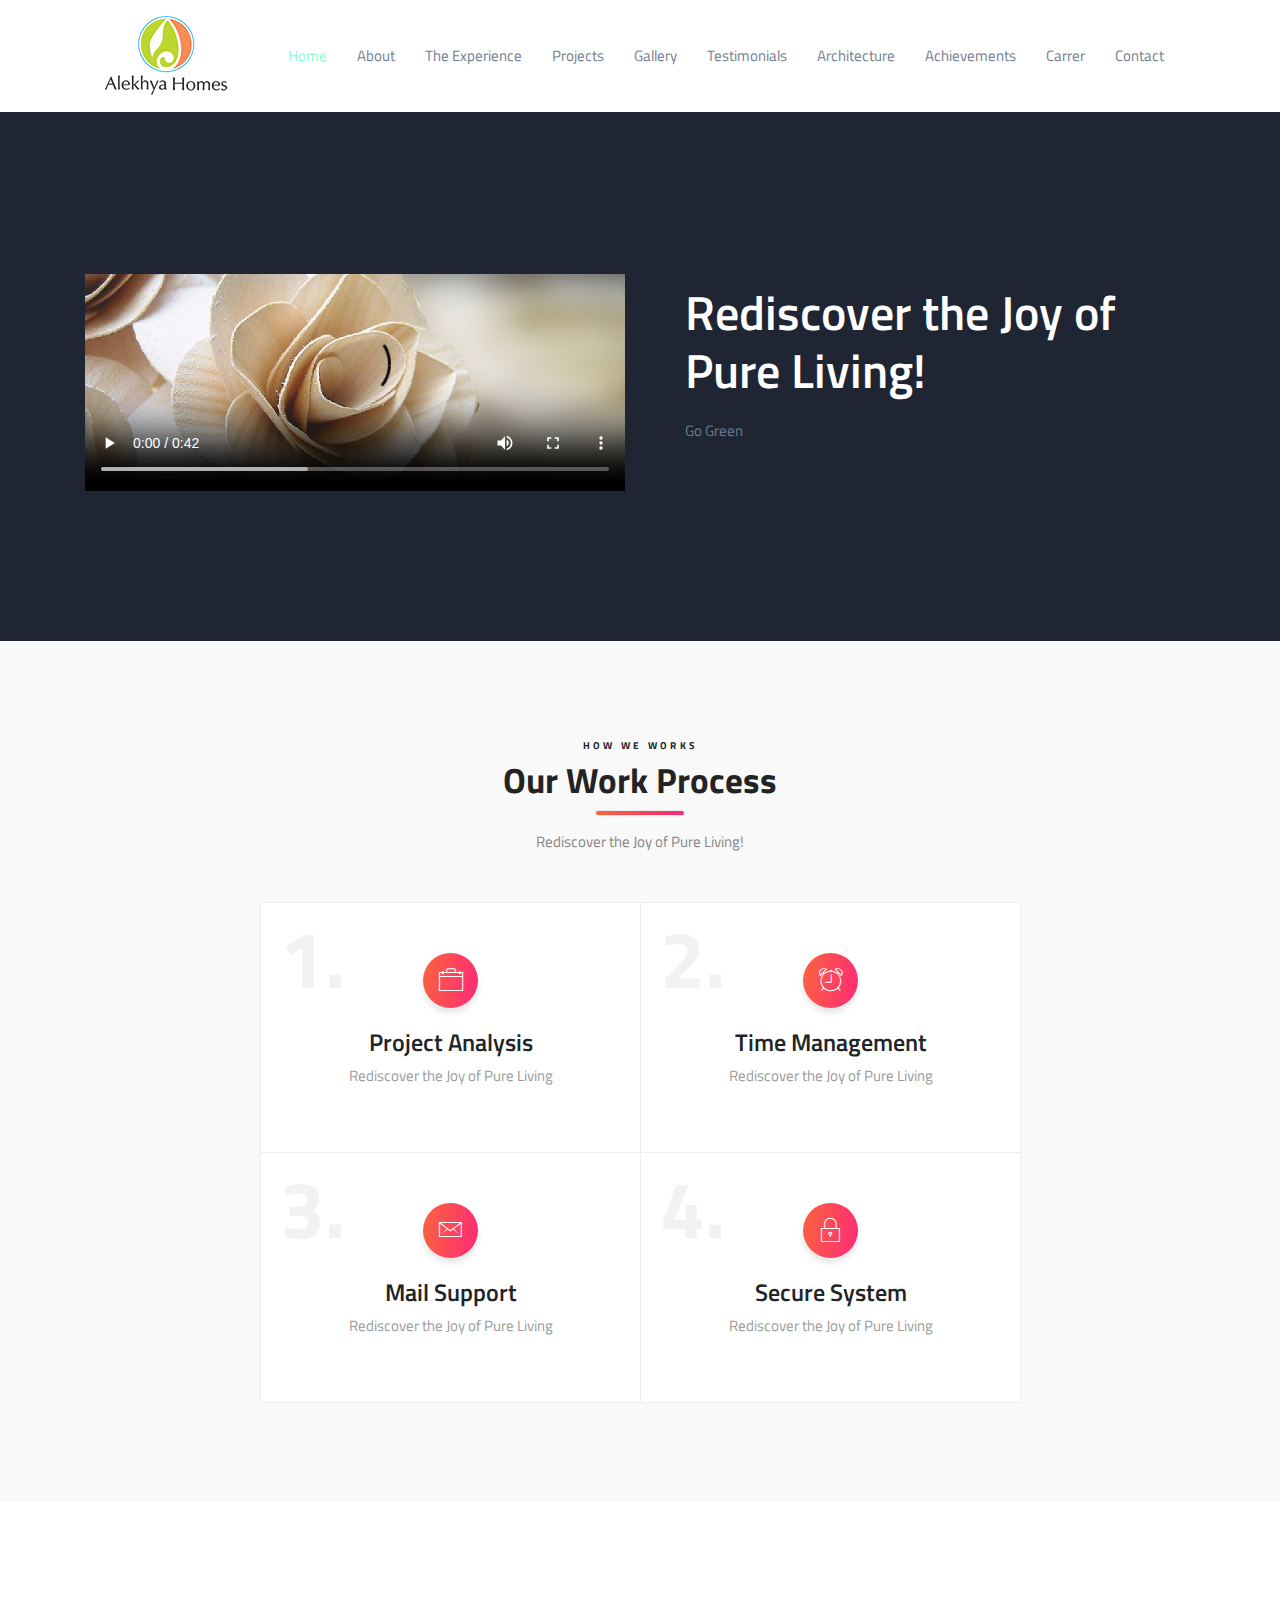
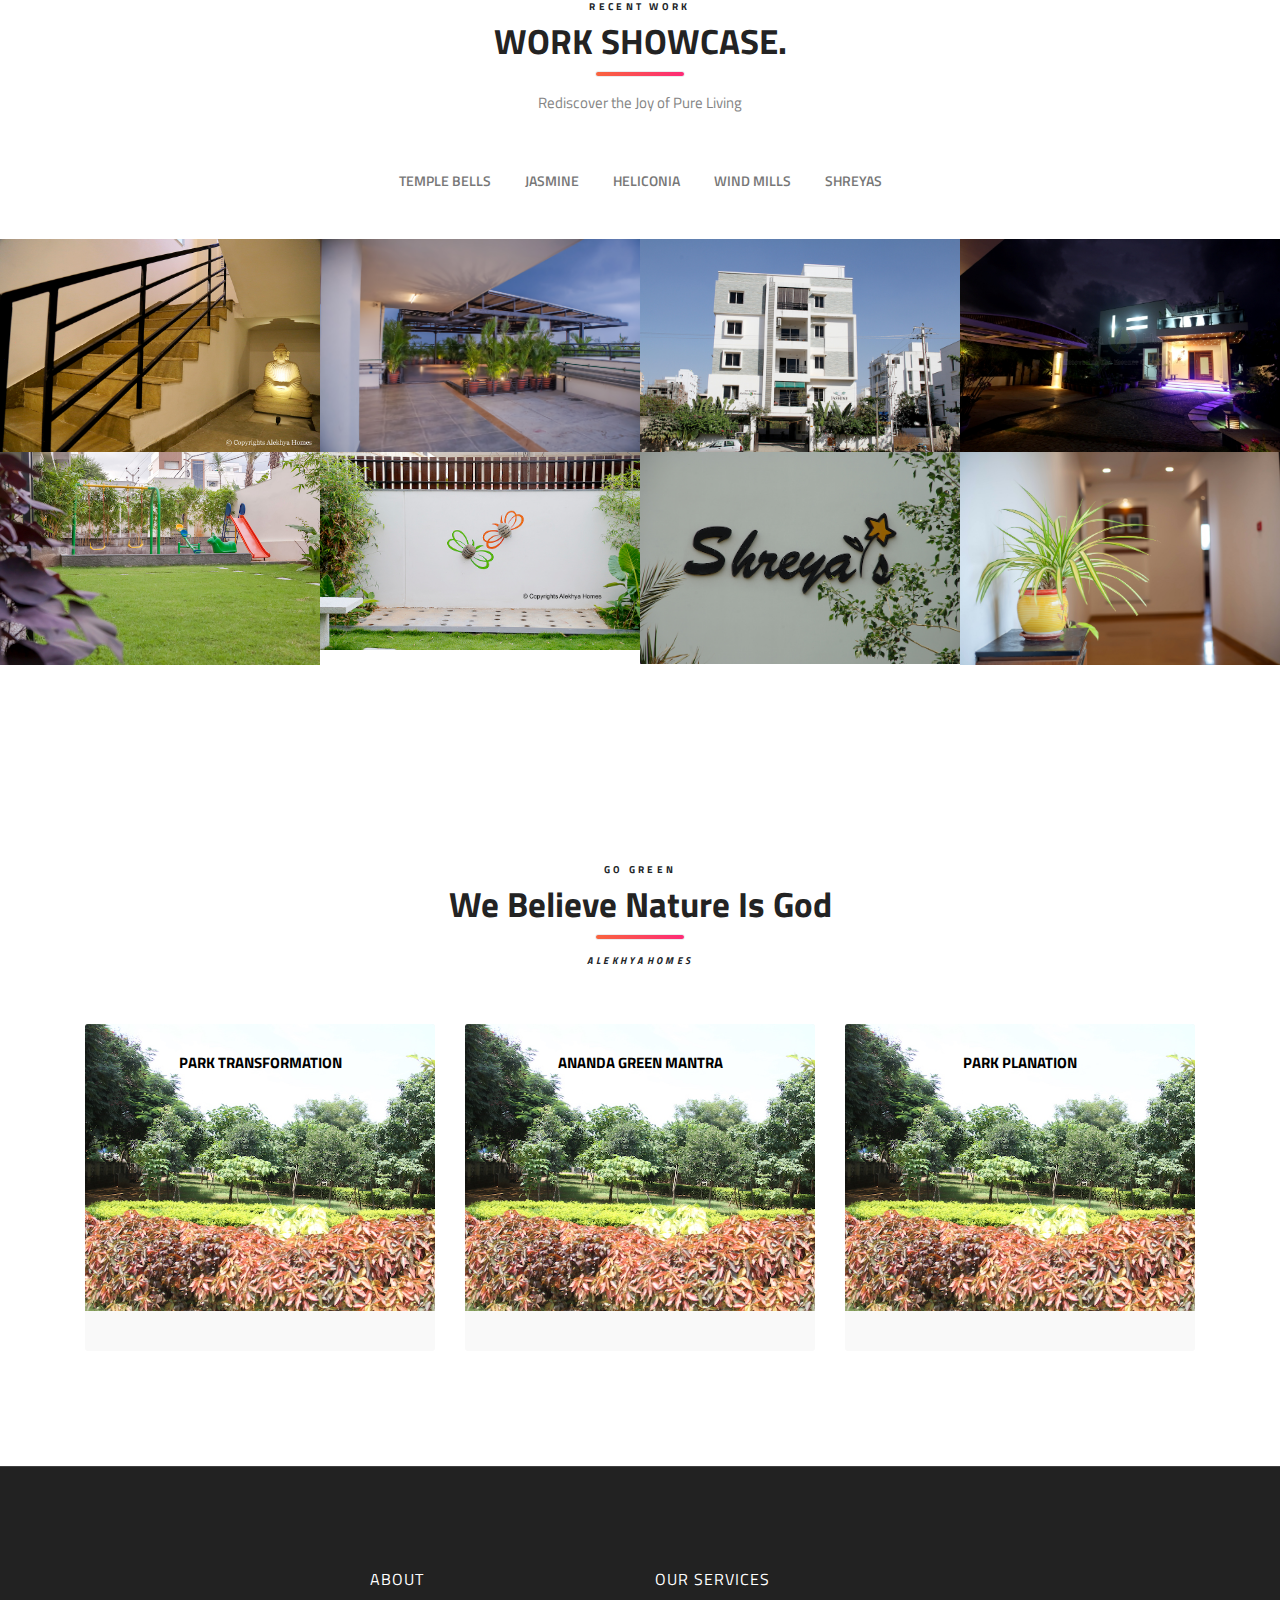
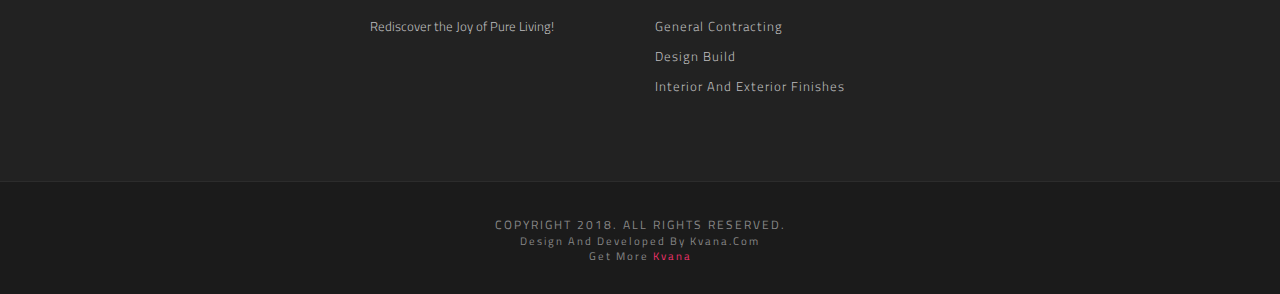
==== commit e56c3da5: "website" ====
--- a/index.html
+++ b/index.html
@@ -35,28 +35,7 @@
 
 <body id="body">
 
- <!--
-  Start Preloader
-  ==================================== -->
-  <div id="preloader">
-    <div class="preloader">
-      <div class="sk-circle1 sk-child"></div>
-      <div class="sk-circle2 sk-child"></div>
-      <div class="sk-circle3 sk-child"></div>
-      <div class="sk-circle4 sk-child"></div>
-      <div class="sk-circle5 sk-child"></div>
-      <div class="sk-circle6 sk-child"></div>
-      <div class="sk-circle7 sk-child"></div>
-      <div class="sk-circle8 sk-child"></div>
-      <div class="sk-circle9 sk-child"></div>
-      <div class="sk-circle10 sk-child"></div>
-      <div class="sk-circle11 sk-child"></div>
-      <div class="sk-circle12 sk-child"></div>
-    </div>
-  </div> 
-  <!--
-  End Preloader
-  ==================================== -->
+ 
 
 
   
@@ -125,7 +104,7 @@
 		<div class="row">
 			<div class="col-md-6">
 				 <!-- <img class="img-fluid rounded" src="images/slider/video-player-thumb.jpg" alt=""> -->
-						 <video height="100%" width="100%"  id="video"  poster="images/slider/video-player-thumb.jpg"onclick="fun()">
+						 <video height="100%" width="100%"  id="video"  poster="images/slider/video-player-thumb.jpg"onclick="fun()" controls>
 							<source src="videoplayback.webm" >
 						</video> 
 						<script>
@@ -350,7 +329,7 @@
 						<h4>Go Green</h4>
 						<h2>We Believe Nature is God </h2>
 						<span class="border"></span>
-						<p>AlekhyaHomes</p>
+						<h4><b><i>AlekhyaHomes</i></b></h4>
 					</div>
 				</div>
 			</div>
@@ -363,7 +342,14 @@
 						<div class="price-title bg-pricing">
 							<h3 style="color:black;">Park Transformation</h3>
 							 <strong class="value">&nbsp; </strong>
-							<p>&nbsp;</p>
+							 <p>&nbsp;</p> 
+							 <p>&nbsp;</p> 
+							 <p>&nbsp;</p> 
+							 <p>&nbsp;</p>
+							 <p>&nbsp;</p>
+							 <p>&nbsp;</p> 
+									<p>&nbsp;</p> 
+								<p>&nbsp;</p> 
 						</div>
 						<!-- /plan name & value -->
 						
@@ -385,6 +371,13 @@
 							<h3 style="color:black;">Ananda Green Mantra</h3>
 							<strong class="value">&nbsp;</strong>
 							<p>&nbsp;</p>
+							<p>&nbsp;</p> 
+							<p>&nbsp;</p> 
+							<p>&nbsp;</p> 
+							<p>&nbsp;</p>
+							<p>&nbsp;</p> 
+								 <p>&nbsp;</p> 
+							 <p>&nbsp;</p>
 						</div>
 						
 					</div>
@@ -398,6 +391,13 @@
 							<h3  style="color:black;">Park Planation</h3>
 							<strong class="value">&nbsp;</strong>
 							<p>&nbsp;</p>
+							<p>&nbsp;</p> 
+								 <p>&nbsp;</p> 
+							 <p>&nbsp;</p> 
+							 <p>&nbsp;</p>
+							 <p>&nbsp;</p> 
+									<p>&nbsp;</p> 
+								<p>&nbsp;</p>
 						</div>
 				
 					</div>
--- a/css/style.css
+++ b/css/style.css
@@ -446,7 +446,7 @@
 }
 
 .single-page-header {
-  background: #1f2532;
+  background: #98ca1f;
   padding: 50px 0;
   text-align: center;
   color: #fff;
@@ -849,7 +849,7 @@
   padding: 15px 0;
   width: 100%;
   margin: 0;
-  background: #f0326b;
+  background: #f05e32;
   color: #fff;
   border-radius: 0;
   cursor: pointer;
@@ -1229,7 +1229,7 @@
 }
 
 .service-list .block {
-  background: #f0326b;
+  background: #f05e32;
   color: #fff;
   padding: 30px;
 }
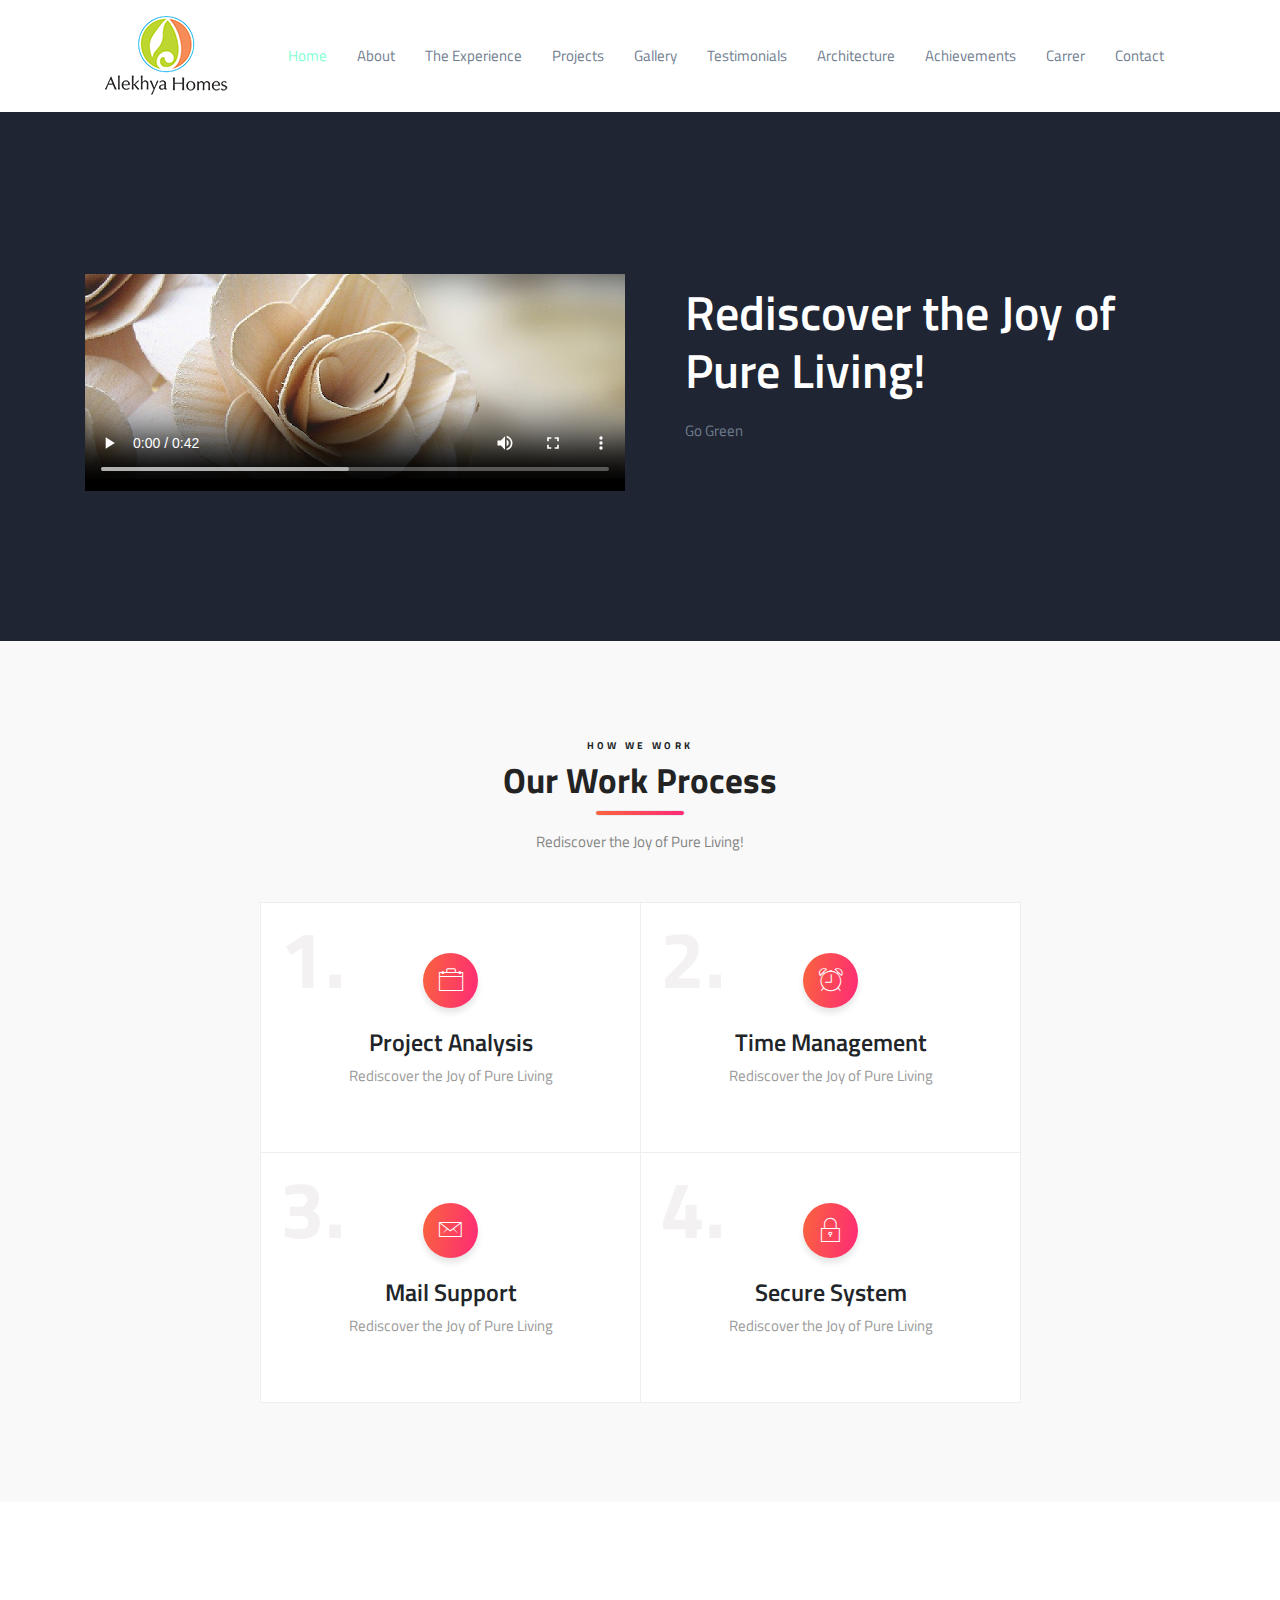
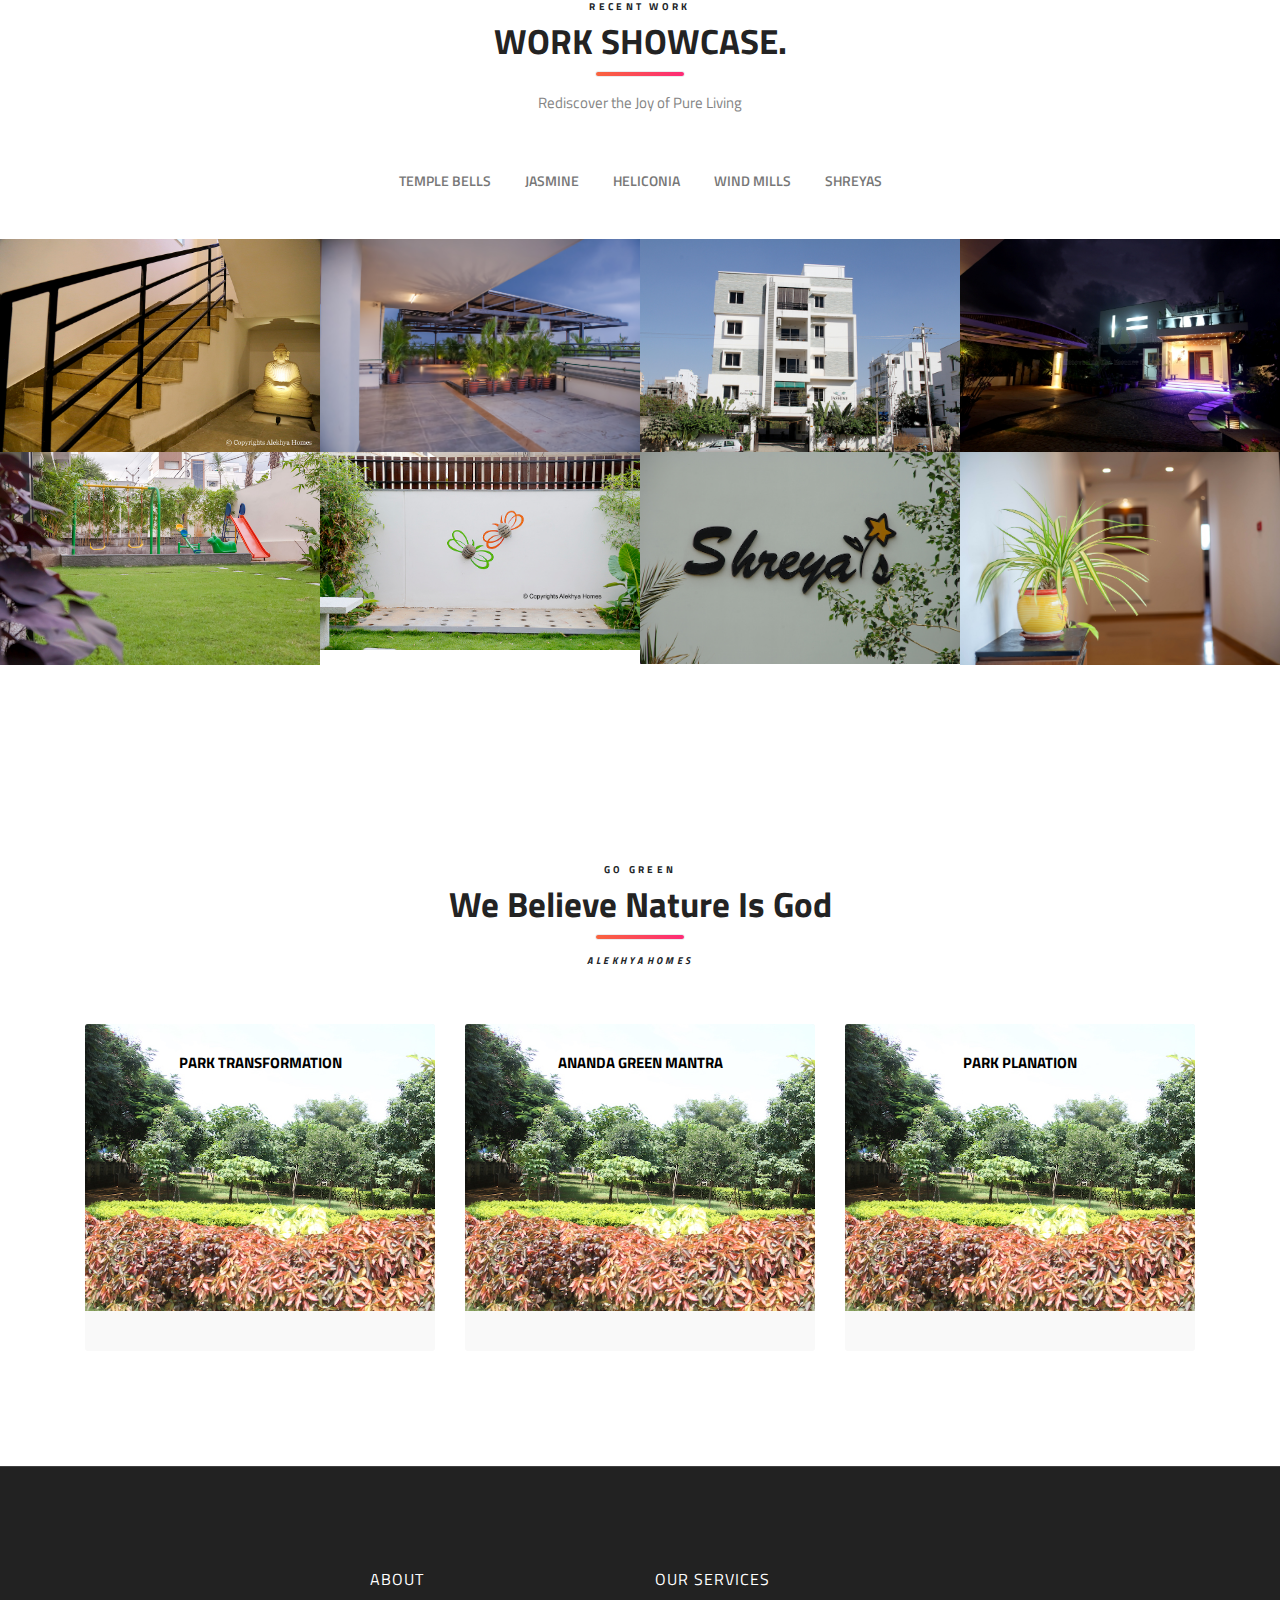
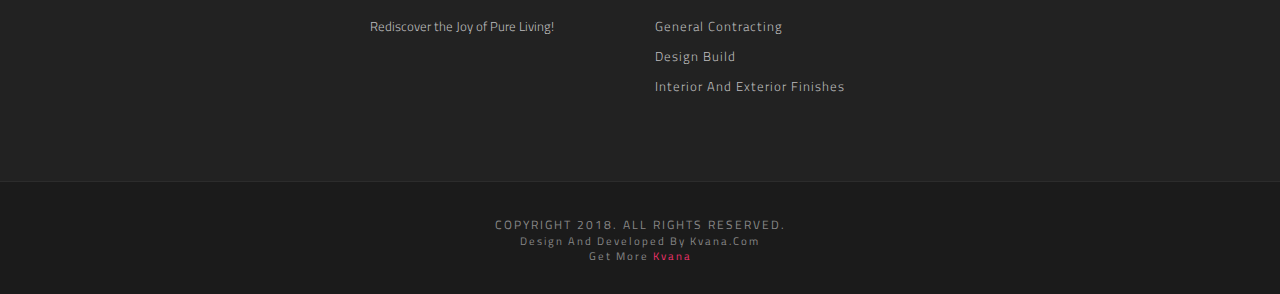
==== commit 91b8f420: "toggle navigation color changed to gray" ====
--- a/index.html
+++ b/index.html
@@ -51,7 +51,7 @@
                <a class="navbar-brand" href="index.html">
                   <img src="images/logo.png" alt="logo">
                </a>  
-            <button class="navbar-toggler" type="button" data-toggle="collapse" data-target="#navbarSupportedContent" aria-controls="navbarSupportedContent" aria-expanded="false" aria-label="Toggle navigation">
+            <button class="navbar-toggler" type="button" style="color:gray;" data-toggle="collapse" data-target="#navbarSupportedContent" aria-controls="navbarSupportedContent" aria-expanded="false" aria-label="Toggle navigation">
                <span class="tf-ion-android-menu"></span>
             </button>
          <div class="collapse navbar-collapse" id="navbarSupportedContent">
@@ -147,7 +147,7 @@
     <div class="row">
       <div class="col">
         <div class="title text-center">
-          <h4>How We Works</h4>
+          <h4>How We Work</h4>
           <h2>Our work process</h2>
           <span class="border"></span>
           <p>Rediscover the Joy  of Pure Living!</p>
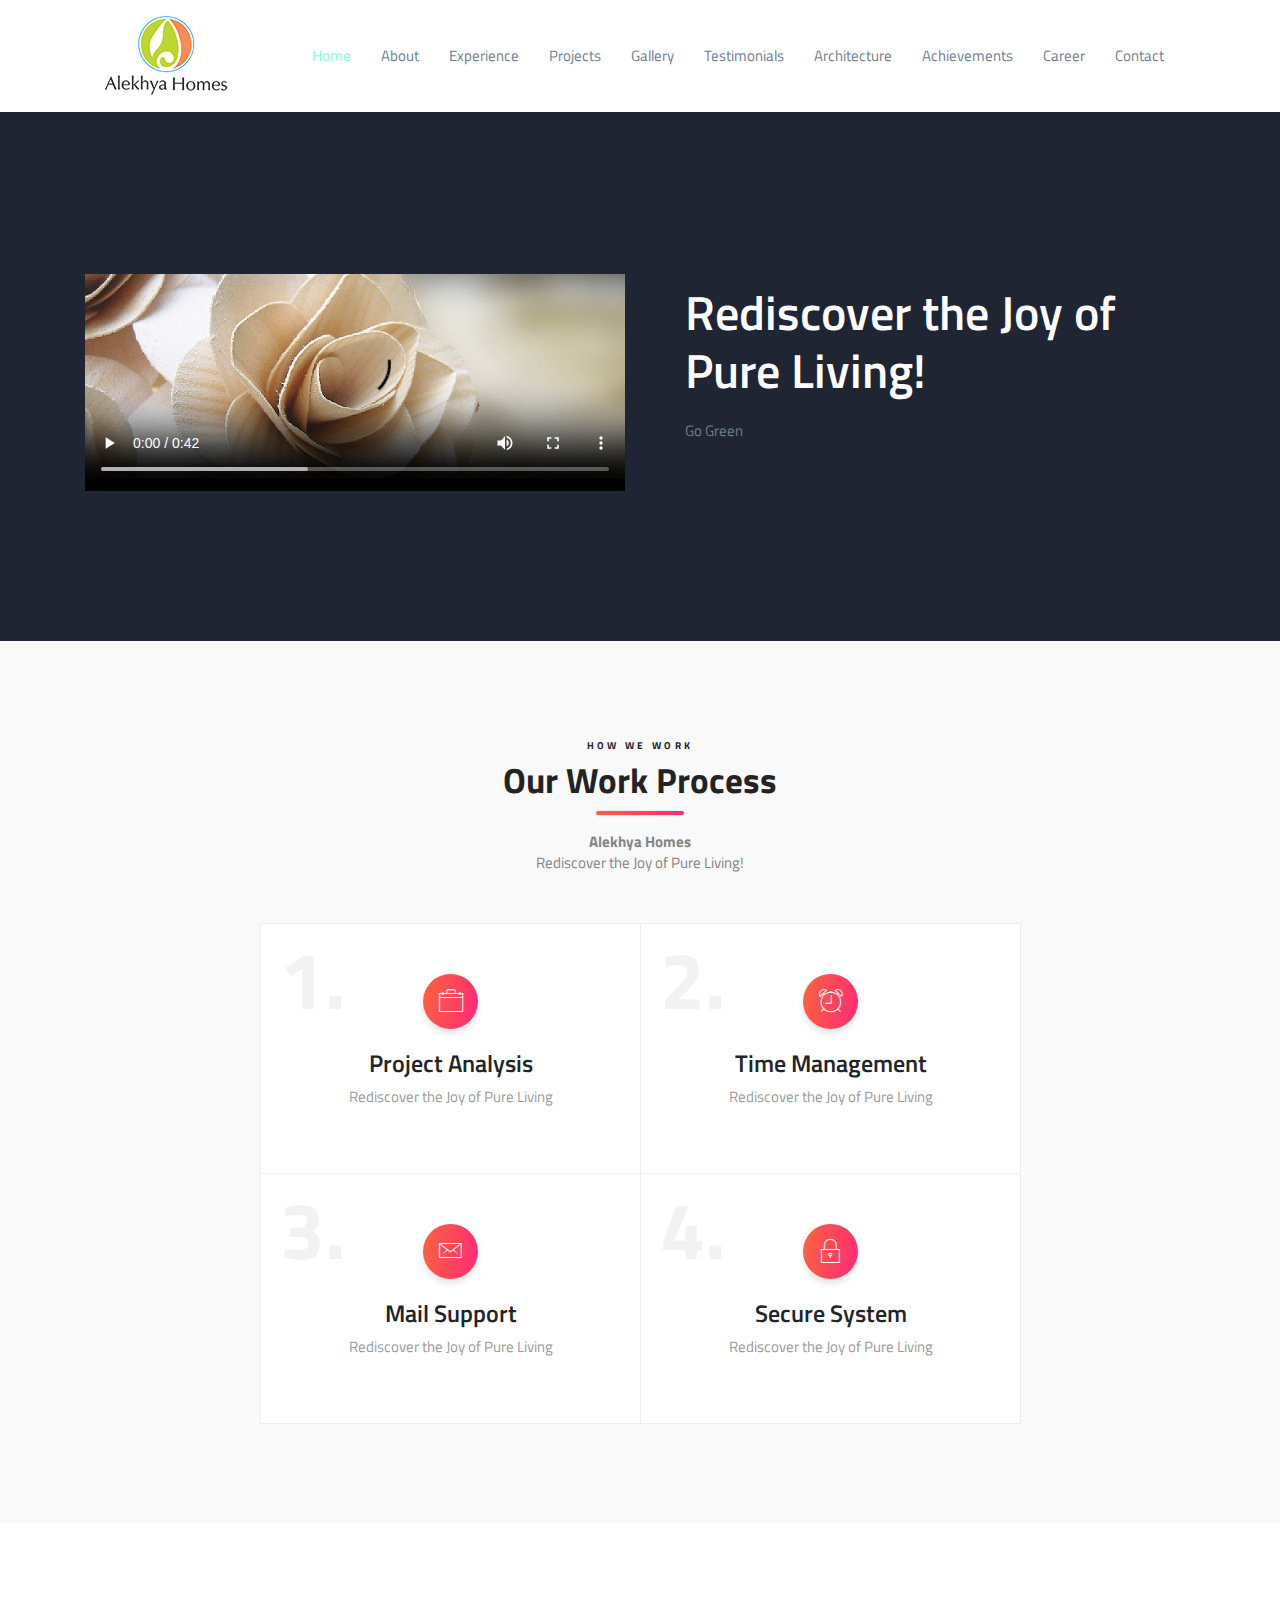
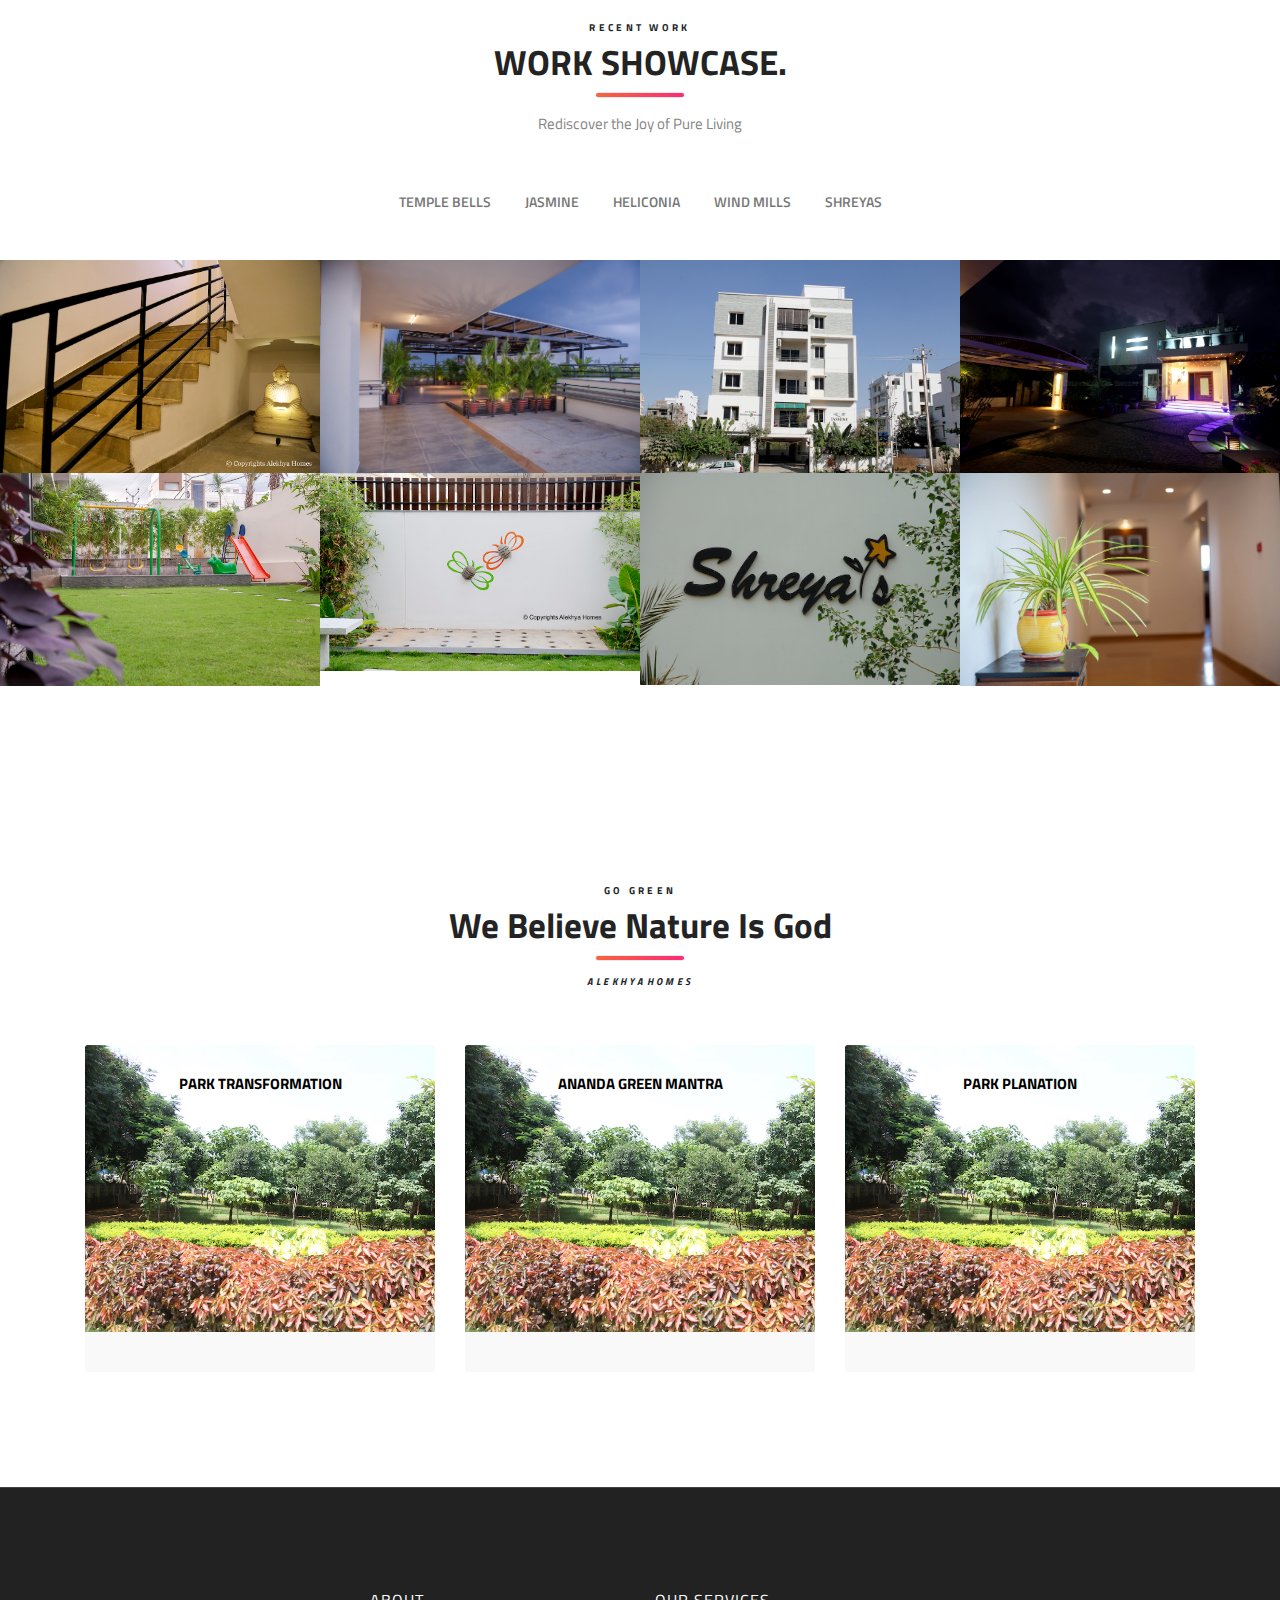
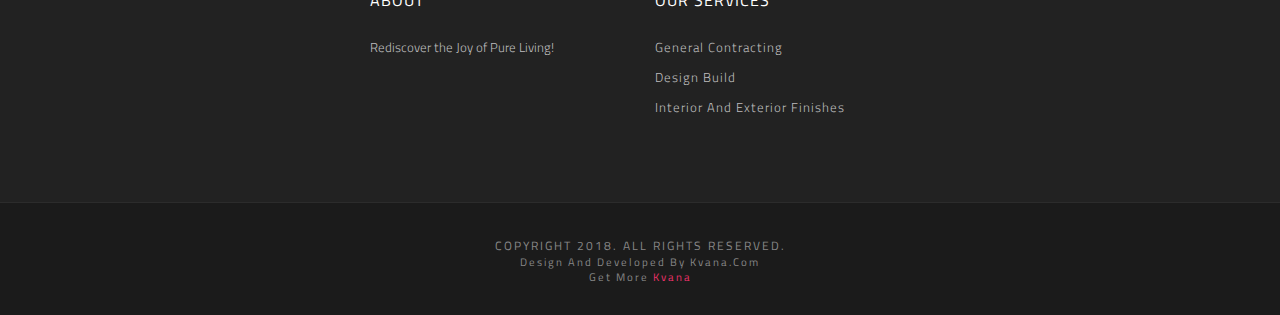
==== commit fba9ae65: "career page" ====
--- a/index.html
+++ b/index.html
@@ -63,7 +63,7 @@
                   <a class="nav-link" href="about.html">About</a>
                </li>
                <li class="nav-item">
-                  <a class="nav-link" href="experience.html">The Experience</a>
+                  <a class="nav-link" href="experience.html">Experience</a>
                </li>
                <li class="nav-item">
                   <a class="nav-link" href="project.html">Projects</a>
@@ -81,7 +81,7 @@
 				<a class="nav-link" href="achievements.html">Achievements</a>
 			 </li>
 			 <li class="nav-item">
-				<a class="nav-link" href="contact.html">Carrer</a>
+				<a class="nav-link" href="career.html">Career</a>
 			 </li>
 			 <li class="nav-item">
 				<a class="nav-link" href="contact.html">Contact</a>
@@ -149,8 +149,10 @@
         <div class="title text-center">
           <h4>How We Work</h4>
           <h2>Our work process</h2>
-          <span class="border"></span>
-          <p>Rediscover the Joy  of Pure Living!</p>
+		  <span class="border"></span>
+		  <p><b>Alekhya Homes</b></p>
+		  <p>Rediscover the Joy  of Pure Living!</p>
+		  
         </div>
       </div>
     </div>
@@ -235,7 +237,7 @@
 					<div class="portfolio-block">
 						<img class="img-fluid" src="images/portfolio/portfolio-7.jpg" alt="">
 						<div class="caption">
-							<a class="search-icon" href="images/portfolio/portfolio-7.jpg" data-lightbox="image-2">
+							<a class="search-icon" href="images/portfolio/portfolio-7.jpg" data-lightbox="image-1">
 								<i class="tf-ion-ios-search-strong"></i>
 							</a>
 							<h4><a href="">TempleBells</a></h4>
@@ -257,7 +259,7 @@
 				<div class="portfolio-block ">
 					<img class="img-fluid" src="images/portfolio/portfolio-8.jpg" alt="">
 					<div class="caption">
-						<a class="search-icon" href="images/portfolio/portfolio-8.jpg" data-lightbox="image-2">
+						<a class="search-icon" href="images/portfolio/portfolio-8.jpg" data-lightbox="image-1">
 							<i class="tf-ion-ios-search-strong"></i>
 						</a>
 						<h4><a href="">Jasmine</a></h4>
@@ -301,7 +303,7 @@
 				<div class="portfolio-block">
 					<img class="img-fluid" src="images/portfolio/portfolio-6.jpg" alt="">
 					<div class="caption">
-						<a class="search-icon" href="images/portfolio/portfolio-6.jpg" data-lightbox="image-2">
+						<a class="search-icon" href="images/portfolio/portfolio-6.jpg" data-lightbox="image-1">
 							<i class="tf-ion-ios-search-strong"></i>
 						</a>
 						<h4><a href="">Shreyas</a></h4>
--- a/css/style.css
+++ b/css/style.css
@@ -446,7 +446,7 @@
 }
 
 .single-page-header {
-  background: #98ca1f;
+  background: rgb(119, 175, 55);
   padding: 50px 0;
   text-align: center;
   color: #fff;
@@ -1752,4 +1752,3 @@
   font-size: 200px;
 }
 
-/*# sourceMappingURL=maps/style.css.map */
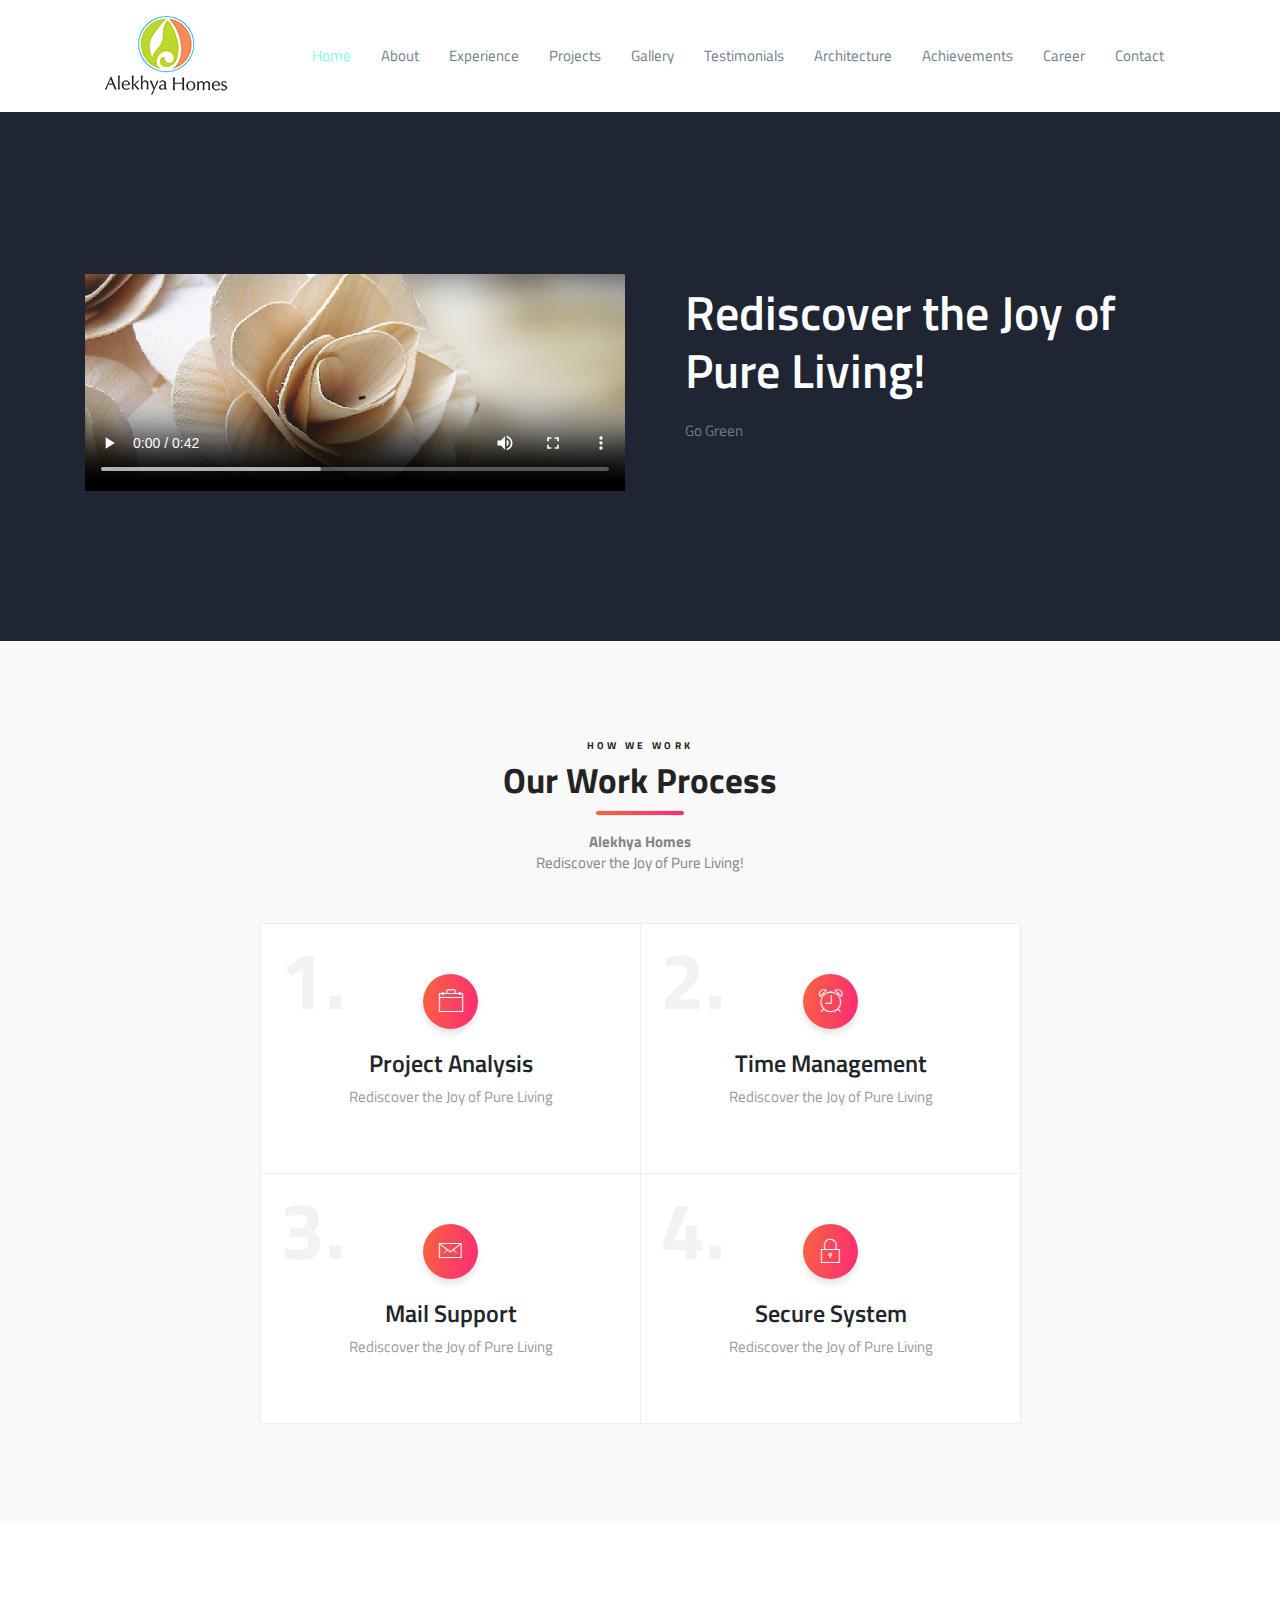
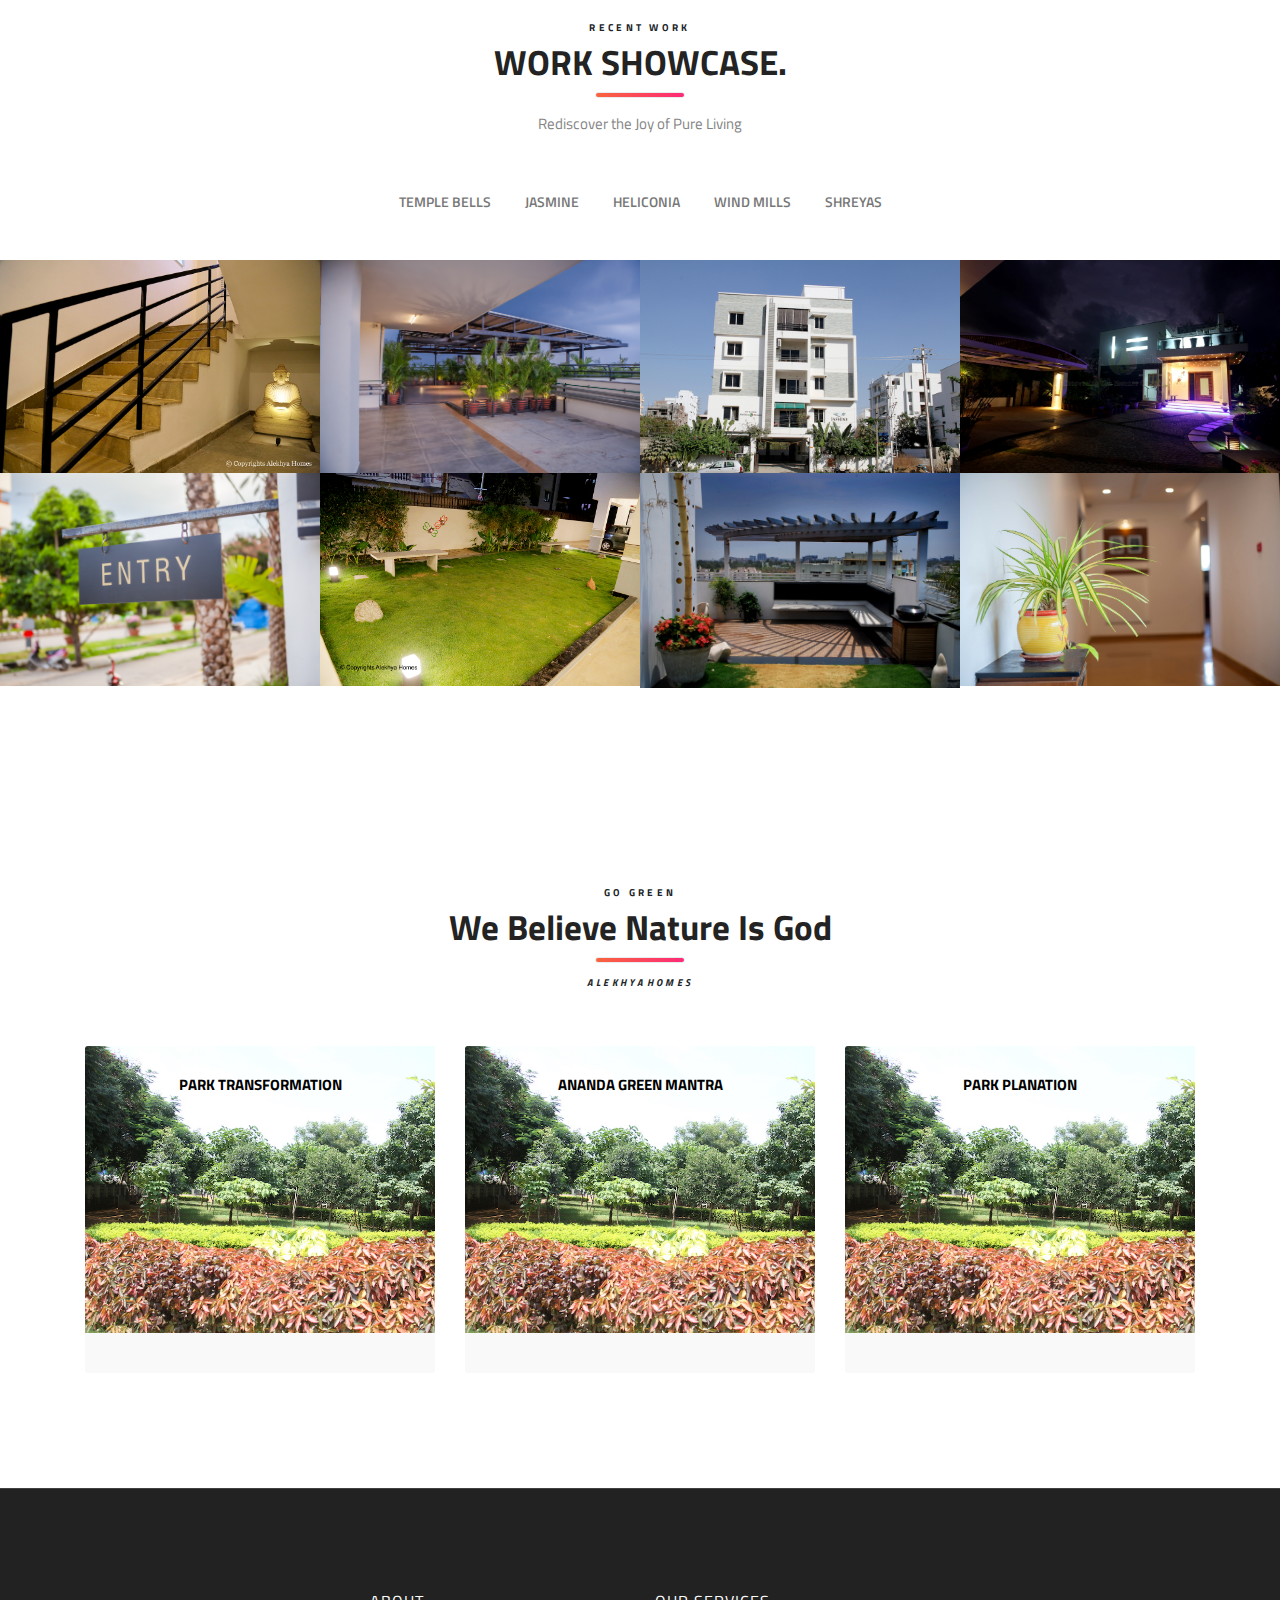
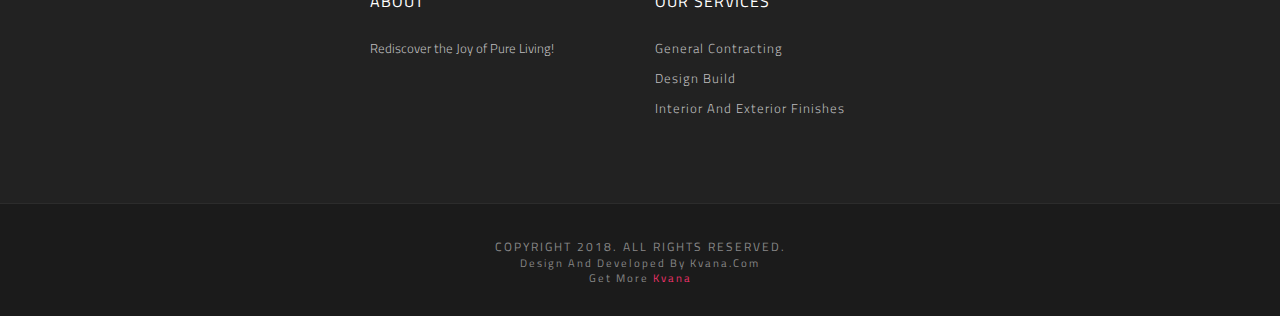
==== commit 19bcfe70: "imagechanges" ====
--- a/index.html
+++ b/index.html
@@ -19,7 +19,7 @@
   
   <!-- CSS
   ================================================== -->
-  <!-- Themefisher Icon font -->
+
   <link rel="stylesheet" href="plugins/themefisher-font/style.css">
   <!-- bootstrap.min css -->
   <link rel="stylesheet" href="plugins/bootstrap/dist/css/bootstrap.min.css">
--- a/css/style.css
+++ b/css/style.css
@@ -1135,7 +1135,7 @@
 .portfolio-block .caption .search-icon {
   background: #f0326b;
   color: #fff;
-  display: inline-block;
+  display: inline-block; 
   padding: 4px 13px;
   font-size: 25px;
   border-radius: 30px;
